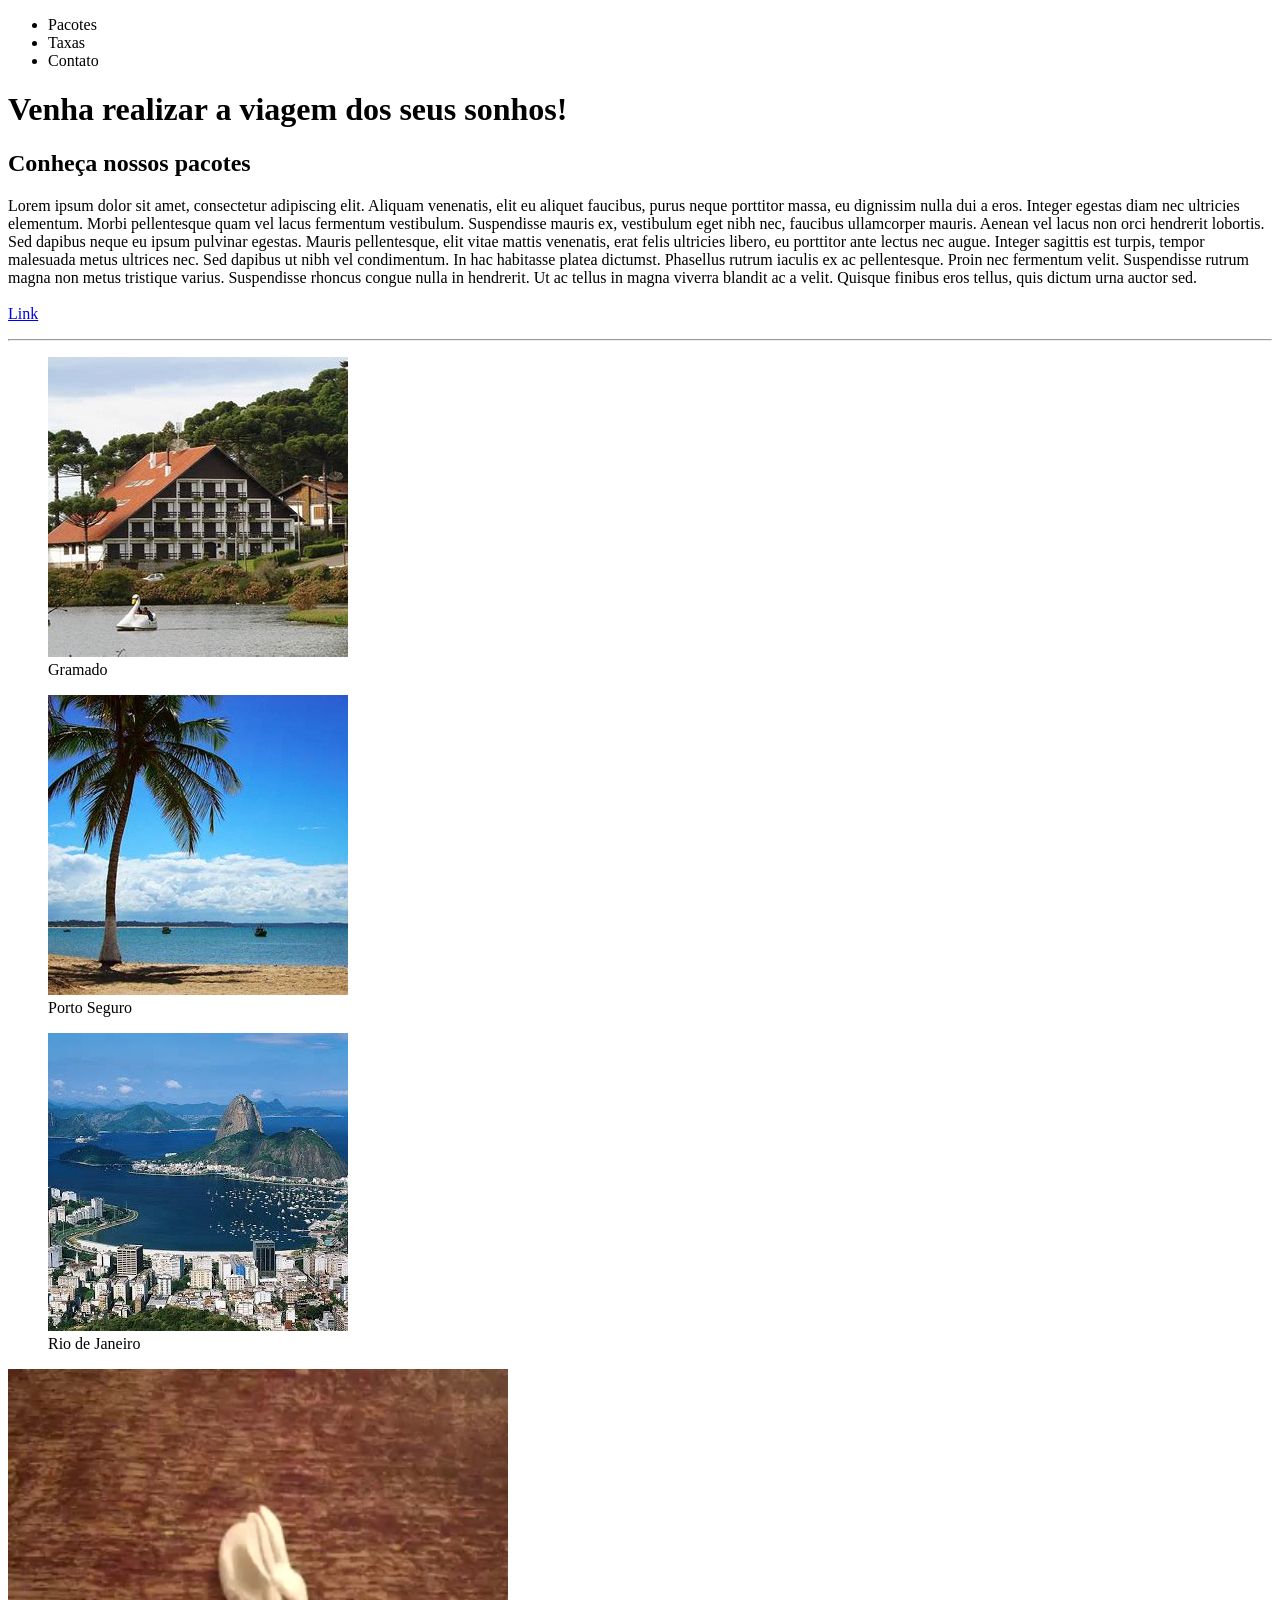
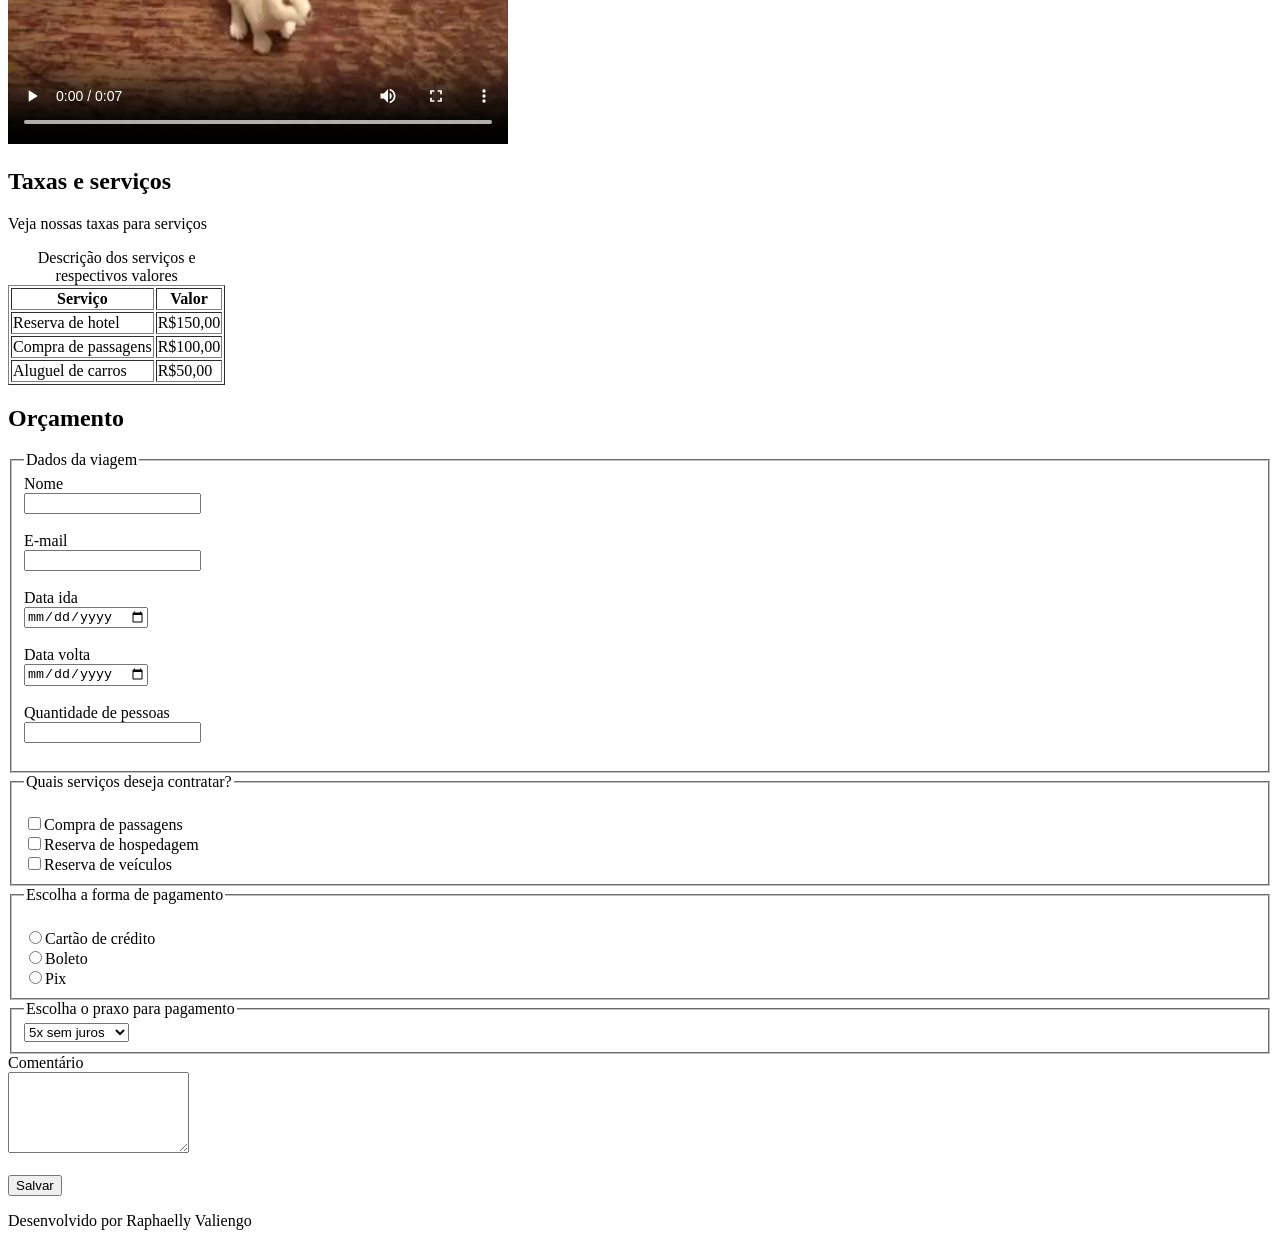
==== index.html @ 17b7094a "Adiciona mais campos ao formulário" ====
<!DOCTYPE html>
<html lang="pt-BR">

<head>
  <meta charset="UTF-8">
  <meta name="viewport" content="width=device-width, initial-scale=1.0">
  <title>Viagem dos Sonhos</title>
</head>

<body>
  <header>
    <nav>
      <ul>
        <li>Pacotes</li>
        <li>Taxas</li>
        <li>Contato</li>
      </ul>
    </nav>
    <h1>Venha realizar a viagem dos seus sonhos!</h1>
  </header>
  <section>
    <h2>Conheça nossos pacotes</h2>
    <p>
      Lorem ipsum dolor sit amet, consectetur adipiscing elit. Aliquam venenatis, elit eu aliquet faucibus, purus
      neque porttitor massa, eu dignissim nulla dui a eros. Integer egestas diam nec ultricies elementum. Morbi
      pellentesque quam vel lacus fermentum vestibulum. Suspendisse mauris ex, vestibulum eget nibh nec, faucibus
      ullamcorper mauris. Aenean vel lacus non orci hendrerit lobortis. Sed dapibus neque eu ipsum pulvinar
      egestas.
      Mauris pellentesque, elit vitae mattis venenatis, erat felis ultricies libero, eu porttitor ante lectus nec
      augue. Integer sagittis est turpis, tempor malesuada metus ultrices nec. Sed dapibus ut nibh vel
      condimentum. In
      hac habitasse platea dictumst. Phasellus rutrum iaculis ex ac pellentesque. Proin nec fermentum velit.
      Suspendisse rutrum magna non metus tristique varius. Suspendisse rhoncus congue nulla in hendrerit. Ut ac
      tellus
      in magna viverra blandit ac a velit. Quisque finibus eros tellus, quis dictum urna auctor sed.
      <br><br>
      <a href="https://br.lipsum.com/">Link</a>
      <hr>
    </p>
    <figure>
      <img src="img/nossos-pacotes/gramado.jpeg" alt="Imagem de chalé em Gramado">
      <figcaption>Gramado</figcaption>
    </figure>
    <figure>
      <img src="img/nossos-pacotes/porto-seguro.jpeg" alt="Praia em Porto Seguro">
      <figcaption>Porto Seguro</figcaption>
    </figure>
    <figure>
      <img src="img/nossos-pacotes/rio-de-janeiro.jpeg" alt="Rio de Janeiro visto de cima">
      <figcaption>Rio de Janeiro</figcaption>
    </figure>
  </section>
  <video controls width="500px">
    <source src="video/rabbit320.mp4" type="video/mp4">
    <source src="video/rabbit320.webm" type="video/webm">
    Seu navegador não suporta o formato do vídeo. <a href="video/rabbit320.mp4">Clique aqui para baixar</a>
  </video>
  <section>
    <h2>Taxas e serviços</h2>
    <p>
      Veja nossas taxas para serviços
    </p>
    <table border>
      <caption>Descrição dos serviços e respectivos valores</caption>
      <thead>
        <tr>
          <th>Serviço</th>
          <th>Valor</th>
        </tr>
      </thead>
      <tbody>
        <tr>
          <td>Reserva de hotel</td>
          <td>R$150,00</td>
        </tr>
        <tr>
          <td>Compra de passagens</td>
          <td>R$100,00</td>
        </tr>
        <tr>
          <td>Aluguel de carros</td>
          <td>R$50,00</td>
        </tr>
      </tbody>
    </table>
  </section>
  <section>
    <h2>Orçamento</h2>
    <form method="GET" action="">
      <fieldset>
        <legend>Dados da viagem</legend>

        <label>Nome</label><br>
        <input type="text" name="nome"><br><br>

        <label>E-mail</label><br>
        <input type="email" required name="email"><br><br>

        <label>Data ida</label><br>
        <input type="date" name="dataIda" /><br><br>

        <label>Data volta</label><br>
        <input type="date" name="dataVolta" /><br><br>

        <label>Quantidade de pessoas</label><br>
        <input type="number" name="qtdPessoas" /><br><br>
      </fieldset>

      <fieldset>
        <legend>Quais serviços deseja contratar?</legend>
        <label>
          <br><input type="checkbox" name="passagens" value="Passagens">Compra de passagens
        </label>
        <label>
          <br><input type="checkbox" name="hospedagem" value="Hospedagem">Reserva de hospedagem
        </label>
        <label>
          <br><input type="checkbox" name="veiculos" value="Veículo">Reserva de veículos
        </label>
      </fieldset>

      <fieldset>
        <legend>Escolha a forma de pagamento</legend>
        <label>
          <br><input type="radio" name="formaPagamento" value="Cartão de crédito">Cartão de crédito
        </label>
        <label>
          <br><input type="radio" name="formaPagamento" value="Boleto">Boleto
          <label>
            <br><input type="radio" name="formaPagamento" value="Pix">Pix
          </label>
        </label>
      </fieldset>

      <fieldset>
        <legend>Escolha o praxo para pagamento</legend>
        <select name="prazoPagamento">
          <option value="aVista">À vista</option>
          <option value="5x" selected>5x sem juros</option>
          <option name="10x">10x com juros</option>
        </select>
      </fieldset>

      <label>Comentário</label><br>
      <textarea rows="5" name="comentario"></textarea><br><br>

      <button>Salvar</button>
    </form>
  </section>
  <footer>
    <p>Desenvolvido por Raphaelly Valiengo</p>
  </footer>
</body>

</html>
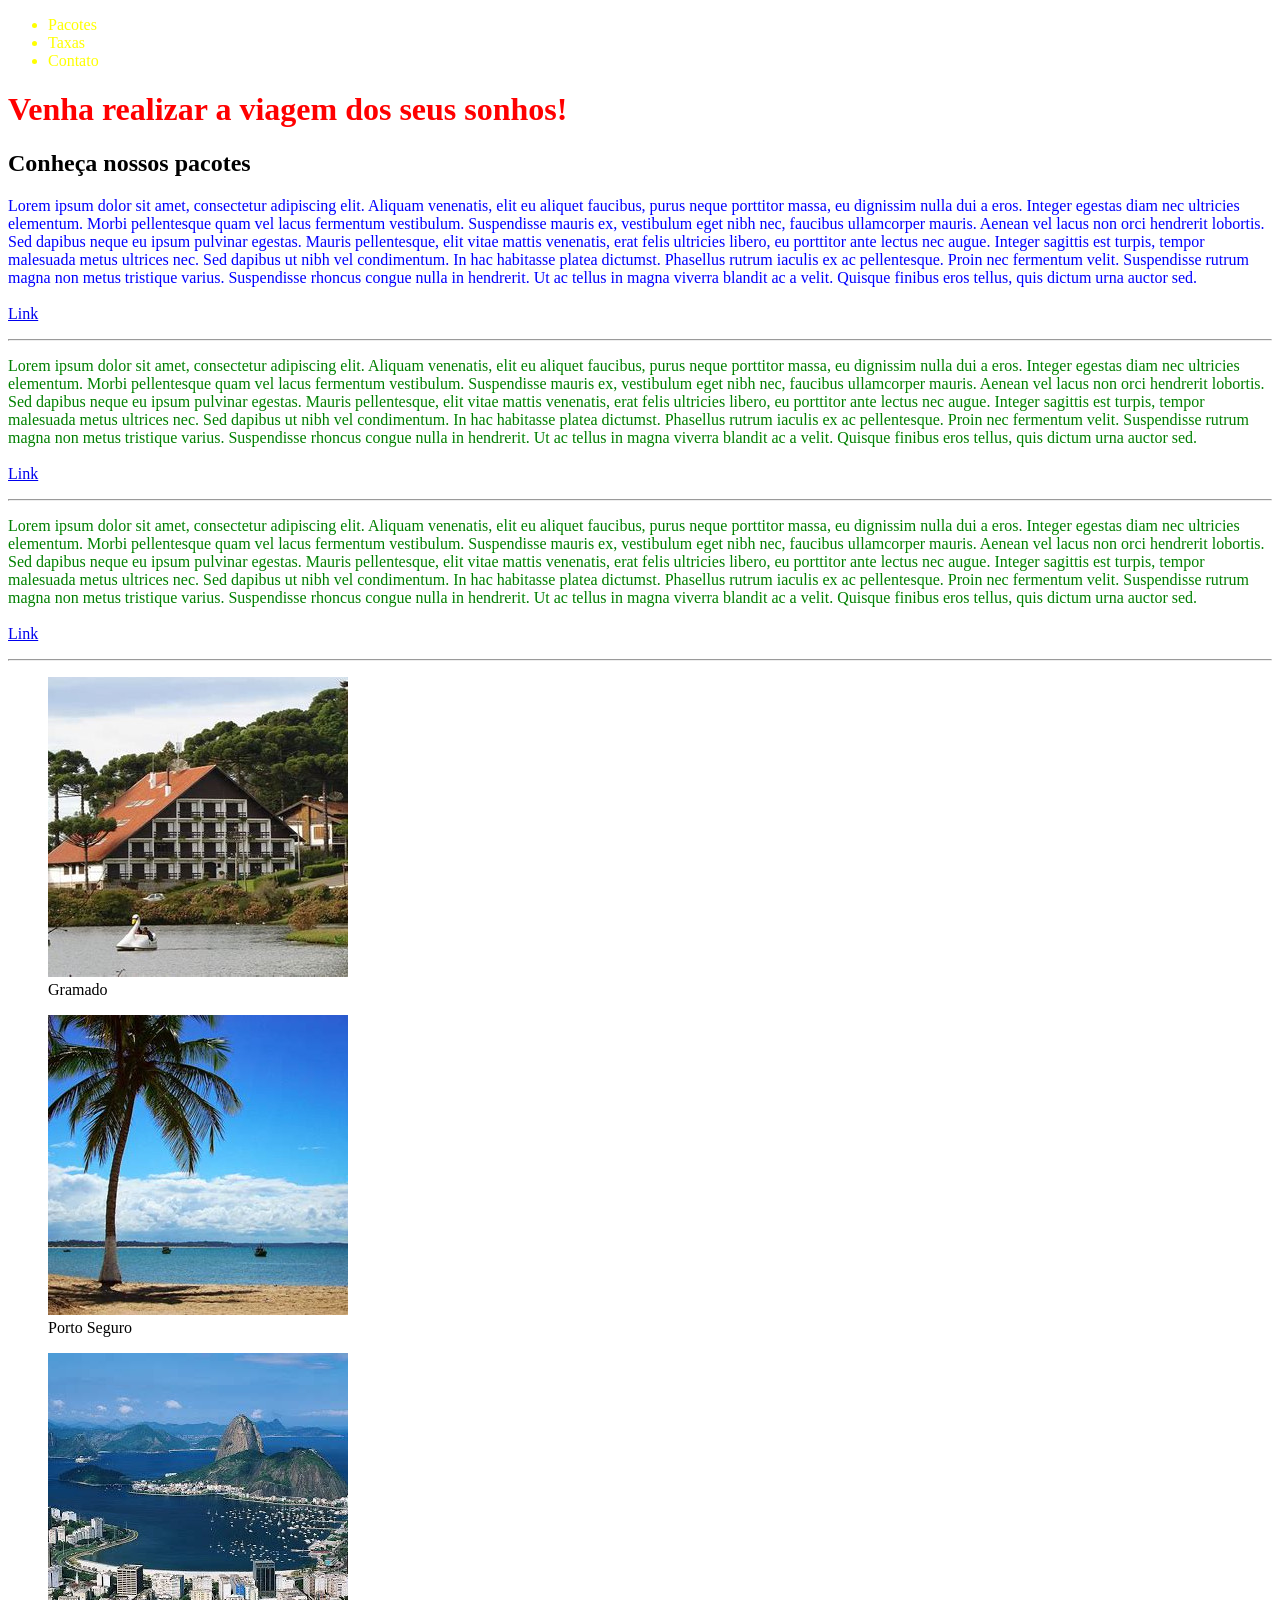
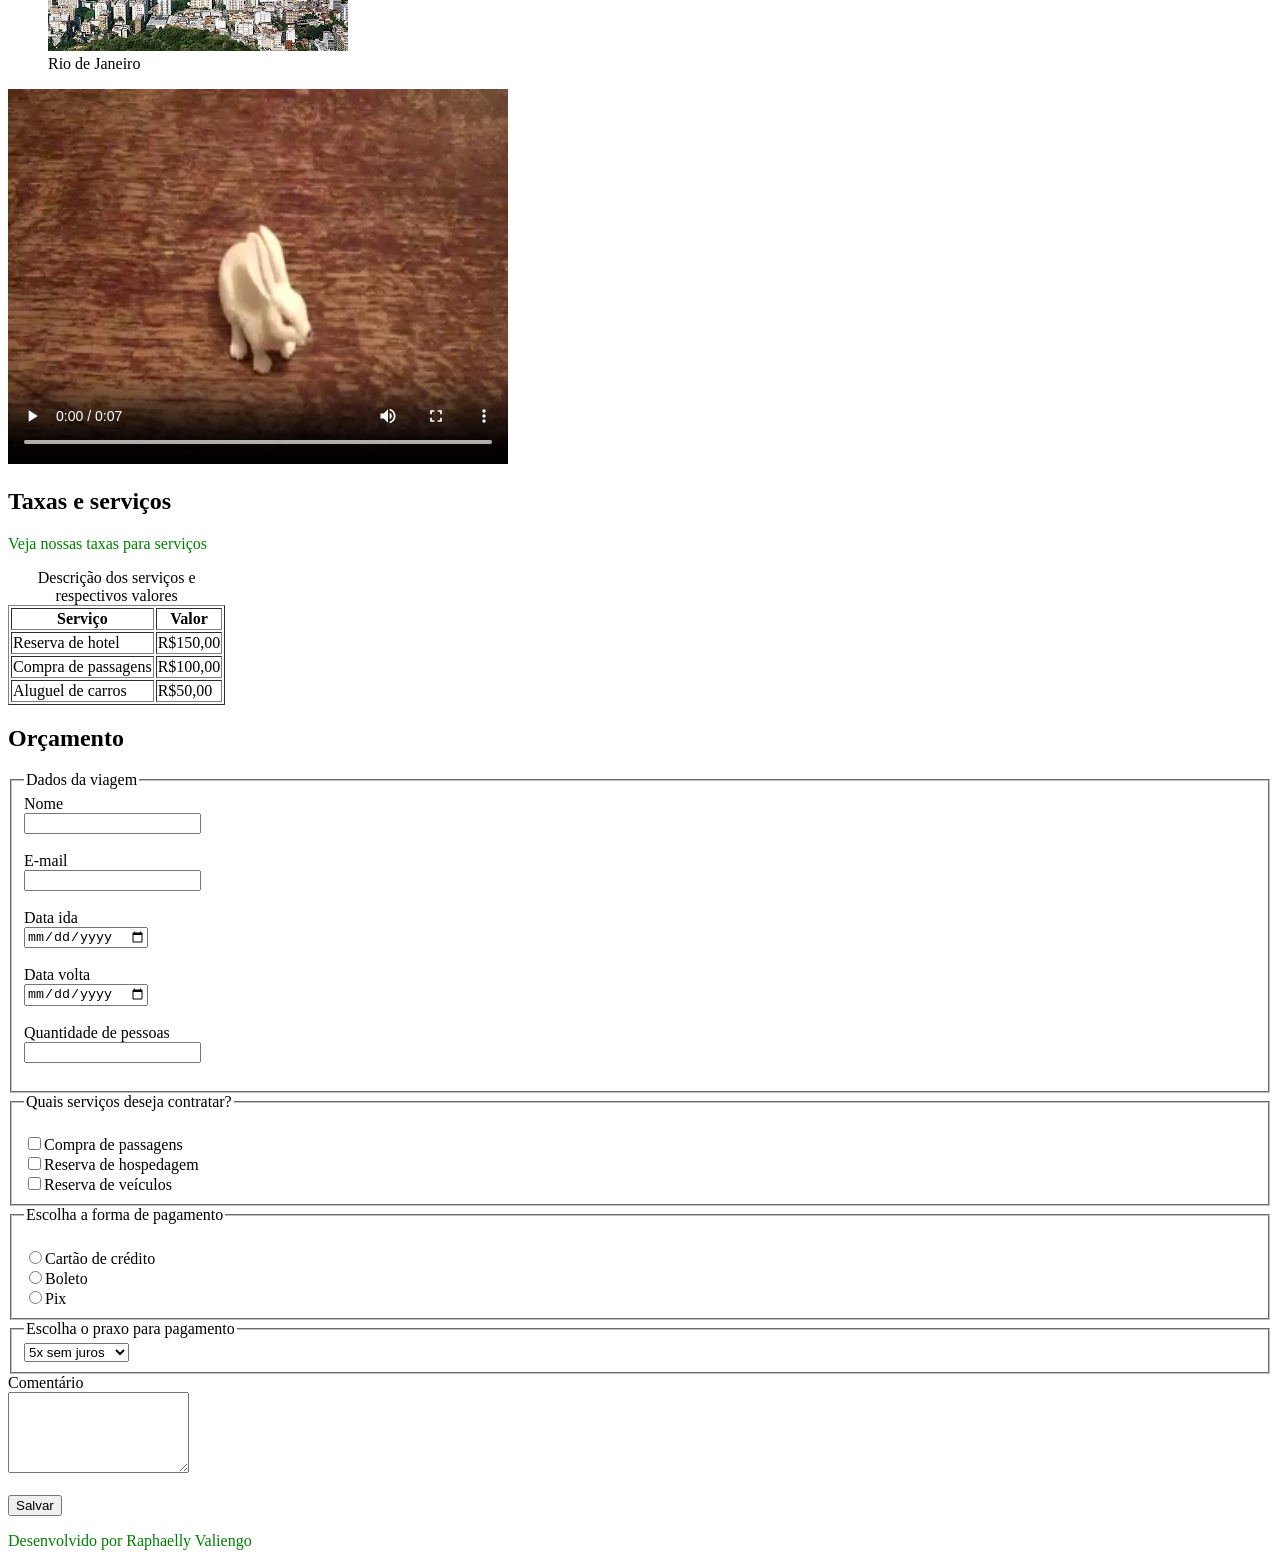
==== commit 565b45e1: "Adiciona stylesheet" ====
--- a/index.html
+++ b/index.html
@@ -2,9 +2,16 @@
 <html lang="pt-BR">
 
 <head>
+  <style>
+    p {
+      color: green;
+    }
+  </style>
   <meta charset="UTF-8">
   <meta name="viewport" content="width=device-width, initial-scale=1.0">
   <title>Viagem dos Sonhos</title>
+
+  <link rel="stylesheet" href="style.css">
 </head>
 
 <body>
@@ -16,10 +23,44 @@
         <li>Contato</li>
       </ul>
     </nav>
-    <h1>Venha realizar a viagem dos seus sonhos!</h1>
+    <h1 style="color: red">Venha realizar a viagem dos seus sonhos!</h1>
   </header>
   <section>
     <h2>Conheça nossos pacotes</h2>
+    <p style="color: blue">
+      Lorem ipsum dolor sit amet, consectetur adipiscing elit. Aliquam venenatis, elit eu aliquet faucibus, purus
+      neque porttitor massa, eu dignissim nulla dui a eros. Integer egestas diam nec ultricies elementum. Morbi
+      pellentesque quam vel lacus fermentum vestibulum. Suspendisse mauris ex, vestibulum eget nibh nec, faucibus
+      ullamcorper mauris. Aenean vel lacus non orci hendrerit lobortis. Sed dapibus neque eu ipsum pulvinar
+      egestas.
+      Mauris pellentesque, elit vitae mattis venenatis, erat felis ultricies libero, eu porttitor ante lectus nec
+      augue. Integer sagittis est turpis, tempor malesuada metus ultrices nec. Sed dapibus ut nibh vel
+      condimentum. In
+      hac habitasse platea dictumst. Phasellus rutrum iaculis ex ac pellentesque. Proin nec fermentum velit.
+      Suspendisse rutrum magna non metus tristique varius. Suspendisse rhoncus congue nulla in hendrerit. Ut ac
+      tellus
+      in magna viverra blandit ac a velit. Quisque finibus eros tellus, quis dictum urna auctor sed.
+      <br><br>
+      <a href="https://br.lipsum.com/">Link</a>
+      <hr>
+    </p>
+    <p>
+      Lorem ipsum dolor sit amet, consectetur adipiscing elit. Aliquam venenatis, elit eu aliquet faucibus, purus
+      neque porttitor massa, eu dignissim nulla dui a eros. Integer egestas diam nec ultricies elementum. Morbi
+      pellentesque quam vel lacus fermentum vestibulum. Suspendisse mauris ex, vestibulum eget nibh nec, faucibus
+      ullamcorper mauris. Aenean vel lacus non orci hendrerit lobortis. Sed dapibus neque eu ipsum pulvinar
+      egestas.
+      Mauris pellentesque, elit vitae mattis venenatis, erat felis ultricies libero, eu porttitor ante lectus nec
+      augue. Integer sagittis est turpis, tempor malesuada metus ultrices nec. Sed dapibus ut nibh vel
+      condimentum. In
+      hac habitasse platea dictumst. Phasellus rutrum iaculis ex ac pellentesque. Proin nec fermentum velit.
+      Suspendisse rutrum magna non metus tristique varius. Suspendisse rhoncus congue nulla in hendrerit. Ut ac
+      tellus
+      in magna viverra blandit ac a velit. Quisque finibus eros tellus, quis dictum urna auctor sed.
+      <br><br>
+      <a href="https://br.lipsum.com/">Link</a>
+      <hr>
+    </p>
     <p>
       Lorem ipsum dolor sit amet, consectetur adipiscing elit. Aliquam venenatis, elit eu aliquet faucibus, purus
       neque porttitor massa, eu dignissim nulla dui a eros. Integer egestas diam nec ultricies elementum. Morbi
--- a/style.css
+++ b/style.css
@@ -0,0 +1,3 @@
+li {
+    color: yellow;
+}
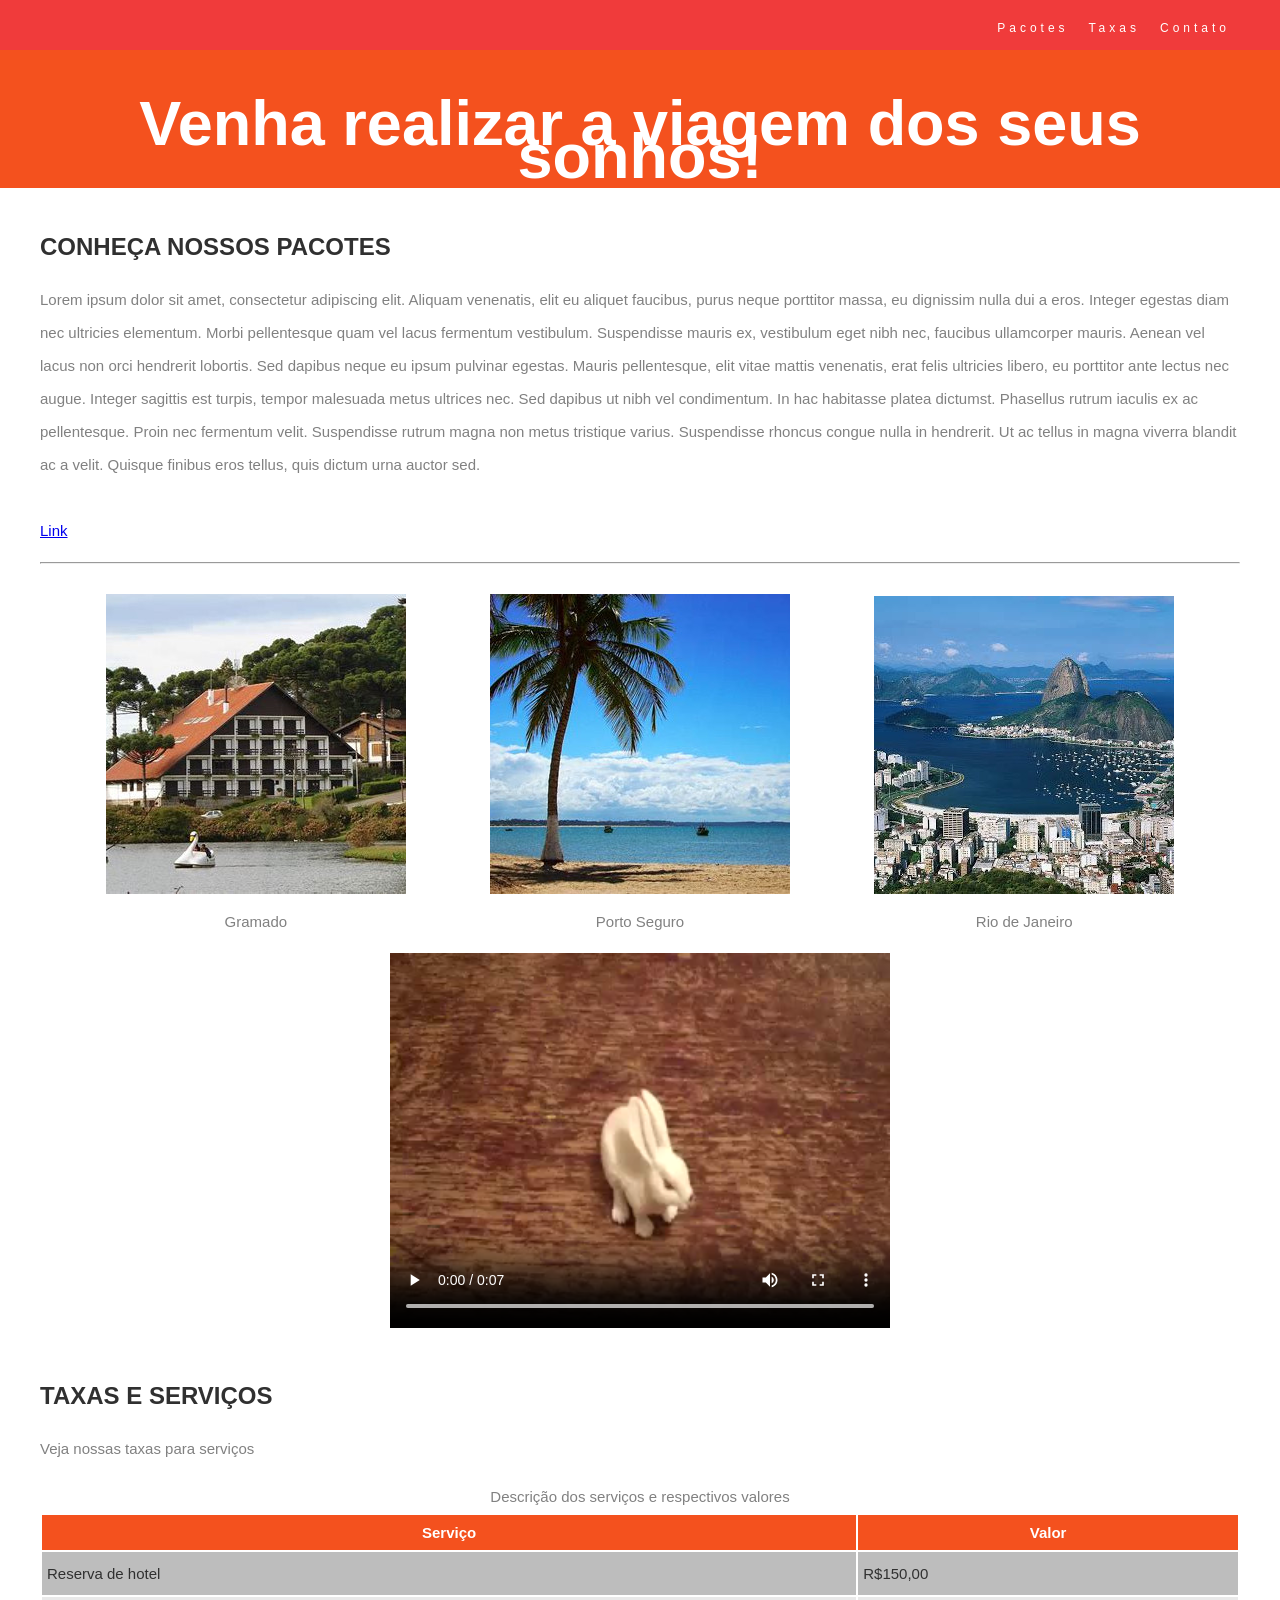
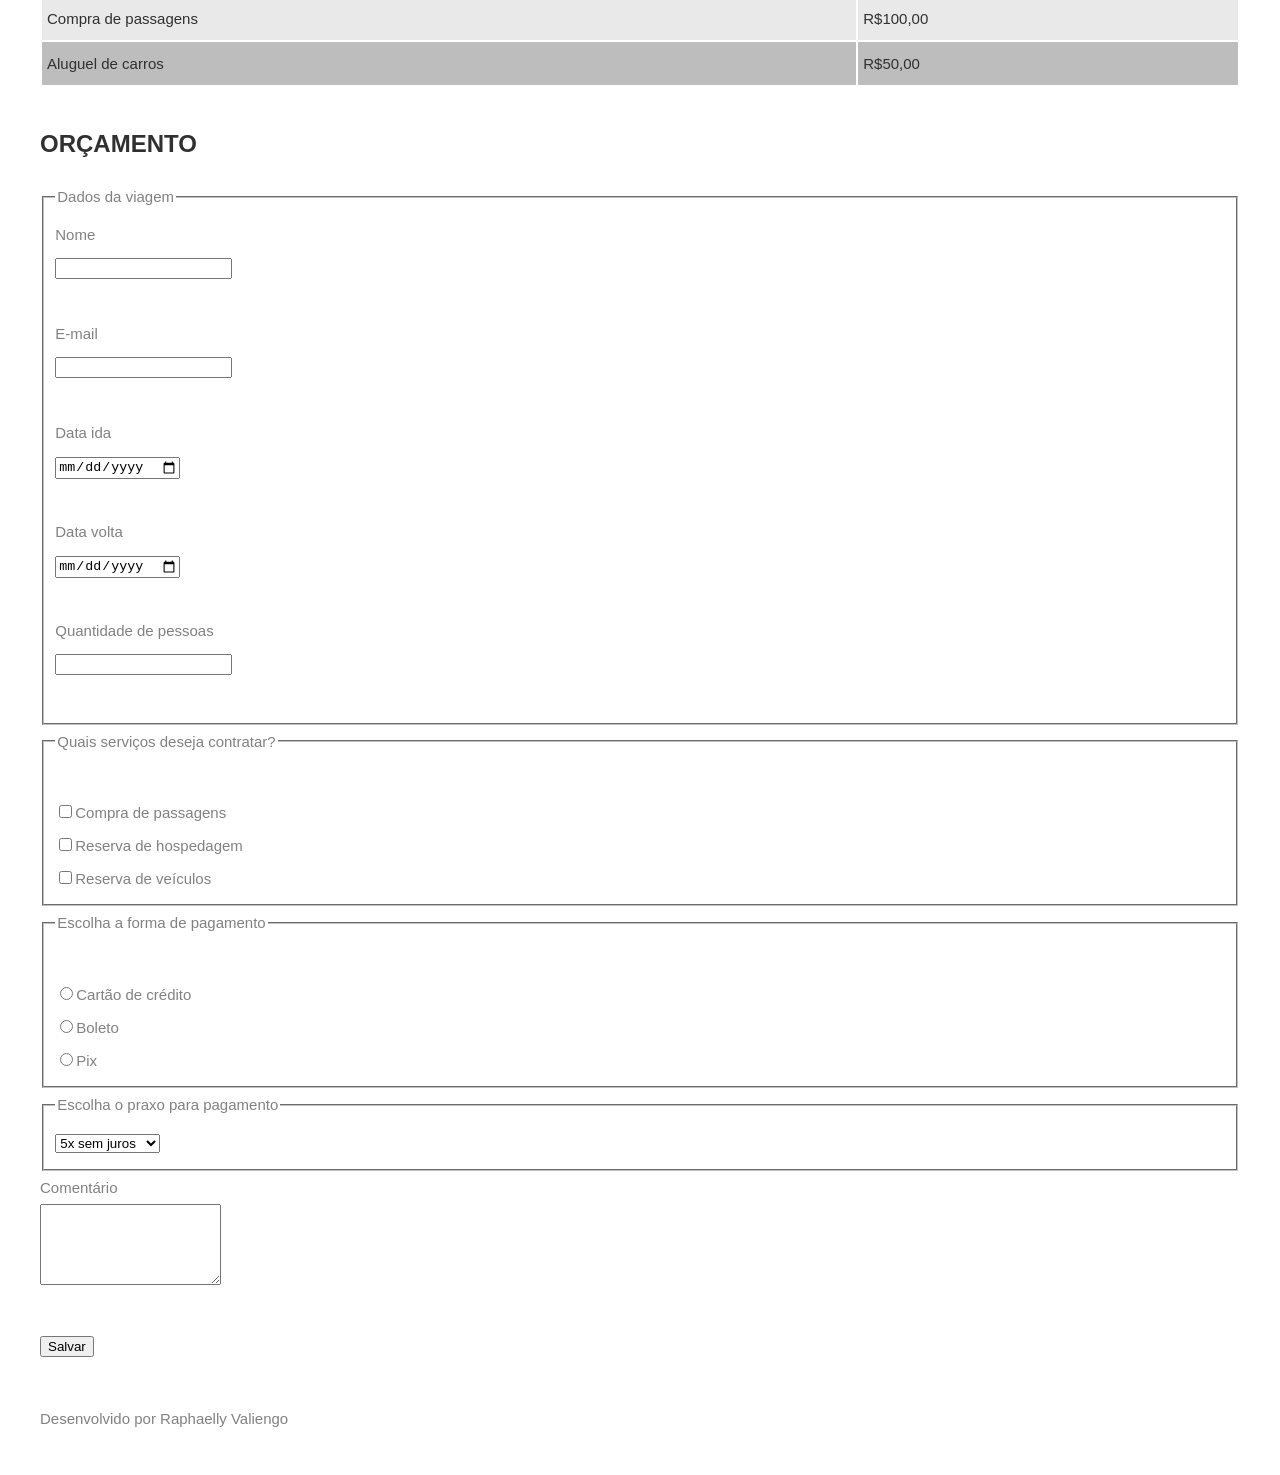
==== commit 1e135b1a: "Adiciona estilos" ====
--- a/index.html
+++ b/index.html
@@ -2,48 +2,27 @@
 <html lang="pt-BR">
 
 <head>
-  <style>
-    p {
-      color: green;
-    }
-  </style>
   <meta charset="UTF-8">
   <meta name="viewport" content="width=device-width, initial-scale=1.0">
   <title>Viagem dos Sonhos</title>
 
-  <link rel="stylesheet" href="style.css">
+  <link rel="stylesheet" href="css/style.css">
 </head>
 
 <body>
   <header>
     <nav>
       <ul>
-        <li>Pacotes</li>
-        <li>Taxas</li>
-        <li>Contato</li>
+        <li><a href="#">Pacotes</a></li>
+        <li><a href="#">Taxas</a></li>
+        <li><a href="#">Contato</a></li>
       </ul>
     </nav>
-    <h1 style="color: red">Venha realizar a viagem dos seus sonhos!</h1>
+    <h1>Venha realizar a viagem dos seus sonhos!</h1>
   </header>
-  <section>
+
+  <section id="pacotes">
     <h2>Conheça nossos pacotes</h2>
-    <p style="color: blue">
-      Lorem ipsum dolor sit amet, consectetur adipiscing elit. Aliquam venenatis, elit eu aliquet faucibus, purus
-      neque porttitor massa, eu dignissim nulla dui a eros. Integer egestas diam nec ultricies elementum. Morbi
-      pellentesque quam vel lacus fermentum vestibulum. Suspendisse mauris ex, vestibulum eget nibh nec, faucibus
-      ullamcorper mauris. Aenean vel lacus non orci hendrerit lobortis. Sed dapibus neque eu ipsum pulvinar
-      egestas.
-      Mauris pellentesque, elit vitae mattis venenatis, erat felis ultricies libero, eu porttitor ante lectus nec
-      augue. Integer sagittis est turpis, tempor malesuada metus ultrices nec. Sed dapibus ut nibh vel
-      condimentum. In
-      hac habitasse platea dictumst. Phasellus rutrum iaculis ex ac pellentesque. Proin nec fermentum velit.
-      Suspendisse rutrum magna non metus tristique varius. Suspendisse rhoncus congue nulla in hendrerit. Ut ac
-      tellus
-      in magna viverra blandit ac a velit. Quisque finibus eros tellus, quis dictum urna auctor sed.
-      <br><br>
-      <a href="https://br.lipsum.com/">Link</a>
-      <hr>
-    </p>
     <p>
       Lorem ipsum dolor sit amet, consectetur adipiscing elit. Aliquam venenatis, elit eu aliquet faucibus, purus
       neque porttitor massa, eu dignissim nulla dui a eros. Integer egestas diam nec ultricies elementum. Morbi
@@ -61,47 +40,37 @@
       <a href="https://br.lipsum.com/">Link</a>
       <hr>
     </p>
-    <p>
-      Lorem ipsum dolor sit amet, consectetur adipiscing elit. Aliquam venenatis, elit eu aliquet faucibus, purus
-      neque porttitor massa, eu dignissim nulla dui a eros. Integer egestas diam nec ultricies elementum. Morbi
-      pellentesque quam vel lacus fermentum vestibulum. Suspendisse mauris ex, vestibulum eget nibh nec, faucibus
-      ullamcorper mauris. Aenean vel lacus non orci hendrerit lobortis. Sed dapibus neque eu ipsum pulvinar
-      egestas.
-      Mauris pellentesque, elit vitae mattis venenatis, erat felis ultricies libero, eu porttitor ante lectus nec
-      augue. Integer sagittis est turpis, tempor malesuada metus ultrices nec. Sed dapibus ut nibh vel
-      condimentum. In
-      hac habitasse platea dictumst. Phasellus rutrum iaculis ex ac pellentesque. Proin nec fermentum velit.
-      Suspendisse rutrum magna non metus tristique varius. Suspendisse rhoncus congue nulla in hendrerit. Ut ac
-      tellus
-      in magna viverra blandit ac a velit. Quisque finibus eros tellus, quis dictum urna auctor sed.
-      <br><br>
-      <a href="https://br.lipsum.com/">Link</a>
-      <hr>
-    </p>
-    <figure>
-      <img src="img/nossos-pacotes/gramado.jpeg" alt="Imagem de chalé em Gramado">
-      <figcaption>Gramado</figcaption>
-    </figure>
-    <figure>
-      <img src="img/nossos-pacotes/porto-seguro.jpeg" alt="Praia em Porto Seguro">
-      <figcaption>Porto Seguro</figcaption>
-    </figure>
-    <figure>
-      <img src="img/nossos-pacotes/rio-de-janeiro.jpeg" alt="Rio de Janeiro visto de cima">
-      <figcaption>Rio de Janeiro</figcaption>
-    </figure>
+
+    <div class="figuras">
+      <figure>
+        <img src="img/nossos-pacotes/gramado.jpeg" alt="Imagem de chalé em Gramado">
+        <figcaption>Gramado</figcaption>
+      </figure>
+      <figure>
+        <img src="img/nossos-pacotes/porto-seguro.jpeg" alt="Praia em Porto Seguro">
+        <figcaption>Porto Seguro</figcaption>
+      </figure>
+      <figure>
+        <img src="img/nossos-pacotes/rio-de-janeiro.jpeg" alt="Rio de Janeiro visto de cima">
+        <figcaption>Rio de Janeiro</figcaption>
+      </figure>
+    </div>
+
+    <div class="videos">
+      <video controls width="500px">
+        <source src="video/rabbit320.mp4" type="video/mp4">
+        <source src="video/rabbit320.webm" type="video/webm">
+        Seu navegador não suporta o formato do vídeo. <a href="video/rabbit320.mp4">Clique aqui para baixar</a>
+      </video>
+    </div>
   </section>
-  <video controls width="500px">
-    <source src="video/rabbit320.mp4" type="video/mp4">
-    <source src="video/rabbit320.webm" type="video/webm">
-    Seu navegador não suporta o formato do vídeo. <a href="video/rabbit320.mp4">Clique aqui para baixar</a>
-  </video>
+
   <section>
     <h2>Taxas e serviços</h2>
     <p>
       Veja nossas taxas para serviços
     </p>
-    <table border>
+    <table>
       <caption>Descrição dos serviços e respectivos valores</caption>
       <thead>
         <tr>
@@ -125,6 +94,7 @@
       </tbody>
     </table>
   </section>
+
   <section>
     <h2>Orçamento</h2>
     <form method="GET" action="">
@@ -188,6 +158,7 @@
       <button>Salvar</button>
     </form>
   </section>
+
   <footer>
     <p>Desenvolvido por Raphaelly Valiengo</p>
   </footer>
--- a/css/style.css
+++ b/css/style.css
@@ -0,0 +1,85 @@
+body {
+    font-weight: 400;
+    font-family: Lato, Helvetica, sans-serif;
+    font-size: 15px;
+    line-height: 2.2em;
+    color: #818181;
+    margin: 0;
+}
+
+header {
+    background-color: #f4511e;
+}
+
+section,
+footer {
+    margin: 40px;
+}
+
+h1 {
+    font-size: 63px;
+    color: white;
+    padding: 15px;
+    text-align: center;
+}
+
+h2 {
+    font-size: 24px;
+    text-transform: uppercase;
+    color: #303030;
+    font-weight: 600;
+}
+
+nav li a {
+    padding: 10px;
+    color: white;
+    text-decoration: none;
+}
+
+nav li {
+    float: left;
+}
+
+nav ul {
+    float: right;
+    list-style: none;
+}
+
+nav {
+    font-size: 12px;
+    letter-spacing: 4px;
+    height: 50px;
+    background-color: #f03b3b;
+    padding-right: 40px;
+}
+
+table {
+    width: 100%;
+}
+
+table td {
+    color: #303030;
+    padding: 5px;
+}
+
+table tr:nth-child(even) {
+    background-color: #e9e9e9;
+}
+
+table tr:nth-child(odd) {
+    background-color: #bdbdbd;
+}
+
+table thead th {
+    background-color: #f4511e;
+    color: white;
+}
+
+#pacotes .figuras figure {
+    display: inline-block;
+}
+
+#pacotes .figuras,
+#pacotes .videos {
+    text-align: center;
+}
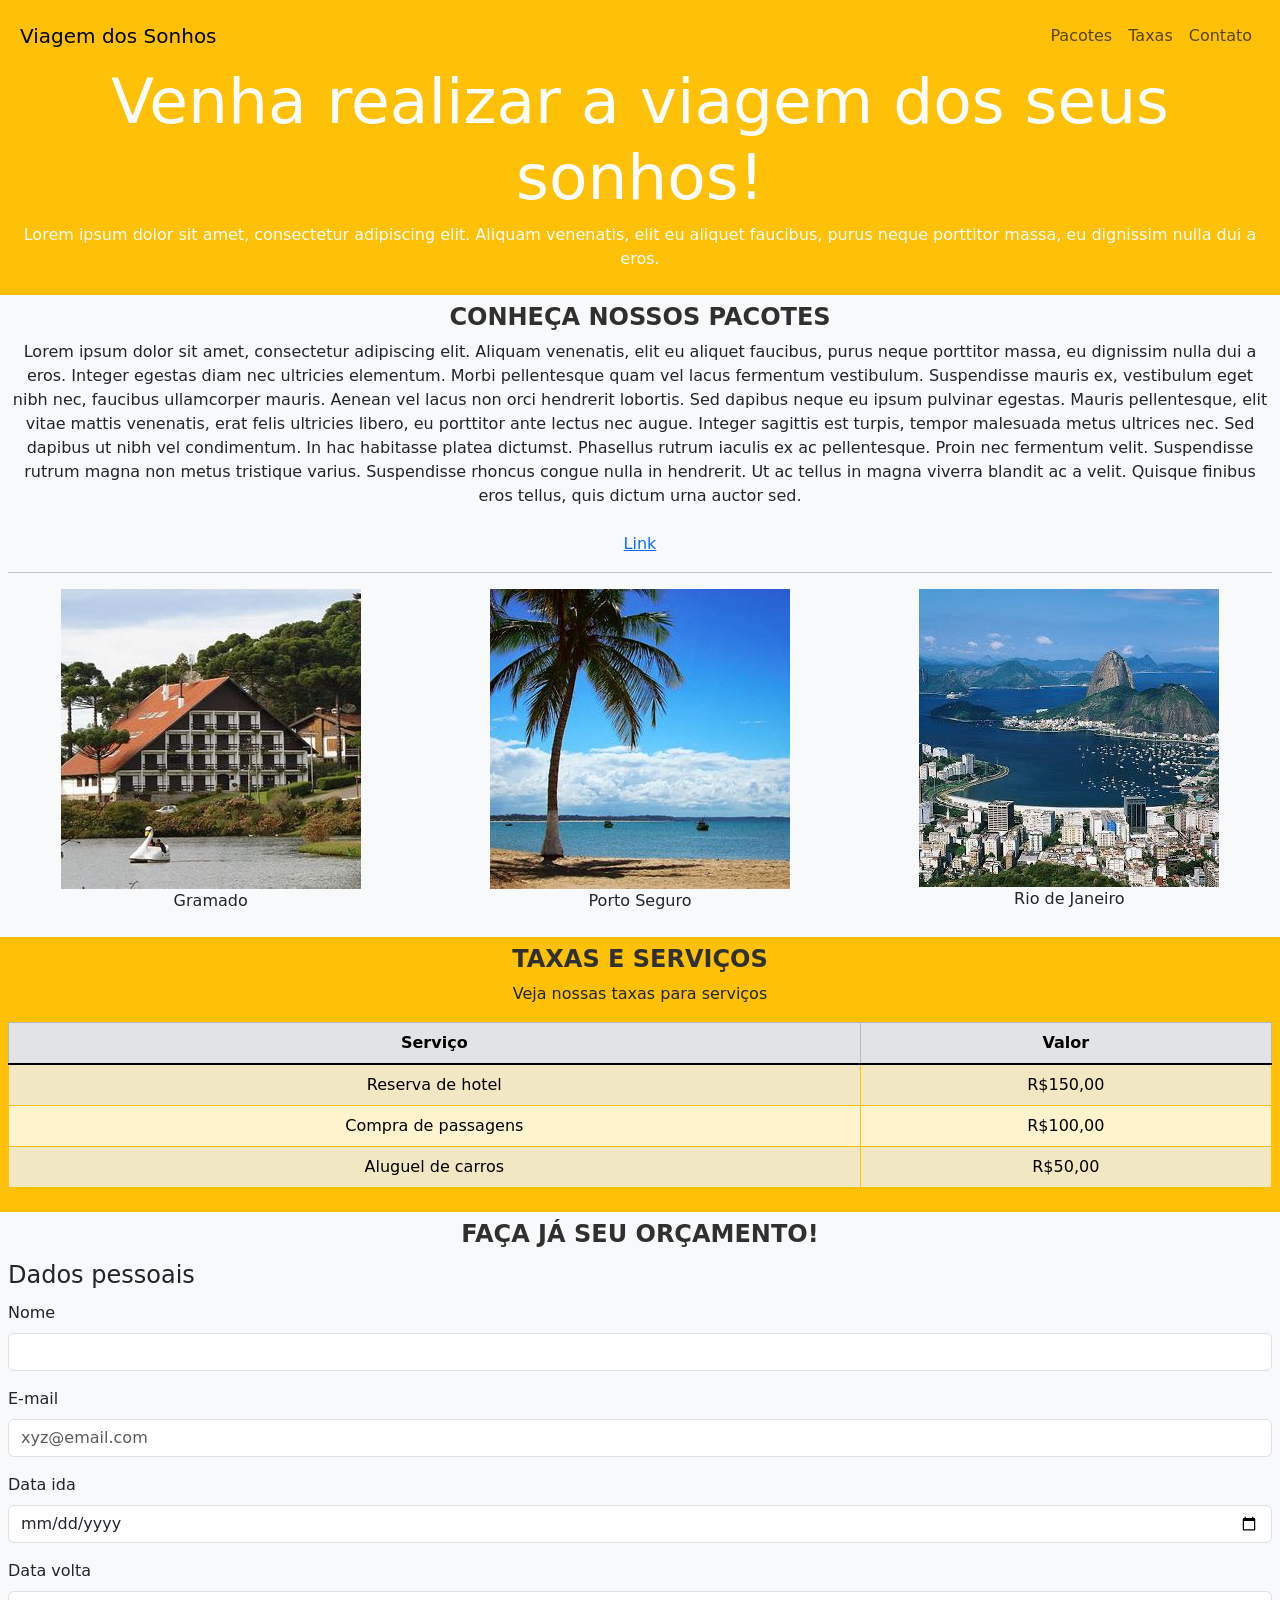
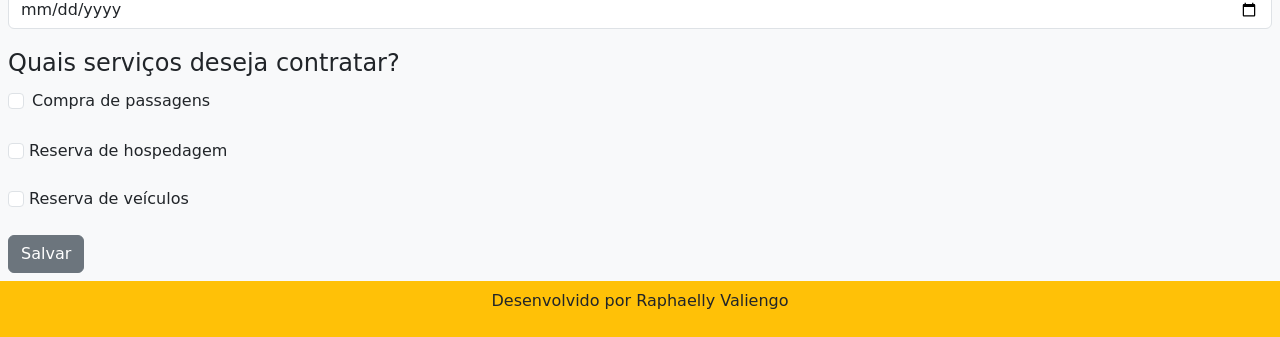
==== commit 34f6ea79: "Adiciona Bootstrap" ====
--- a/index.html
+++ b/index.html
@@ -5,23 +5,43 @@
   <meta charset="UTF-8">
   <meta name="viewport" content="width=device-width, initial-scale=1.0">
   <title>Viagem dos Sonhos</title>
-
+  <link href="https://cdn.jsdelivr.net/npm/bootstrap@5.3.8/dist/css/bootstrap.min.css" rel="stylesheet"
+    integrity="sha384-sRIl4kxILFvY47J16cr9ZwB07vP4J8+LH7qKQnuqkuIAvNWLzeN8tE5YBujZqJLB" crossorigin="anonymous">
   <link rel="stylesheet" href="css/style.css">
 </head>
 
 <body>
-  <header>
-    <nav>
-      <ul>
-        <li><a href="#">Pacotes</a></li>
-        <li><a href="#">Taxas</a></li>
-        <li><a href="#">Contato</a></li>
-      </ul>
+  <header class="container-fluid p-2 bg-warning text-center">
+    <nav class="navbar navbar-expand-lg bg-warning">
+      <div class="container-fluid">
+        <a class="navbar-brand" href="#">Viagem dos Sonhos</a>
+        <button class="navbar-toggler" type="button" data-bs-toggle="collapse" data-bs-target="#navbarSupportedContent"
+          aria-controls="navbarSupportedContent" aria-expanded="false" aria-label="Toggle navigation">
+          <span class="navbar-toggler-icon"></span>
+        </button>
+        <div class="collapse navbar-collapse justify-content-end" id="navbarSupportedContent">
+          <ul class="navbar-nav">
+            <li class="nav-item">
+              <a class="nav-link" aria-current="page" href="#">Pacotes</a>
+            </li>
+            <li class="nav-item">
+              <a class="nav-link" href="#">Taxas</a>
+            </li>
+            <li class="nav-item">
+              <a class="nav-link" href="#">Contato</a>
+            </li>
+          </ul>
+        </div>
+      </div>
     </nav>
     <h1>Venha realizar a viagem dos seus sonhos!</h1>
+    <p class="text-white">
+      Lorem ipsum dolor sit amet, consectetur adipiscing elit. Aliquam venenatis, elit eu aliquet faucibus, purus
+      neque porttitor massa, eu dignissim nulla dui a eros.
+    </p>
   </header>
 
-  <section id="pacotes">
+  <section class="container-fluid bg-light text-center p-2">
     <h2>Conheça nossos pacotes</h2>
     <p>
       Lorem ipsum dolor sit amet, consectetur adipiscing elit. Aliquam venenatis, elit eu aliquet faucibus, purus
@@ -41,44 +61,35 @@
       <hr>
     </p>
 
-    <div class="figuras">
-      <figure>
+    <div class="row">
+      <figure class="col text-center">
         <img src="img/nossos-pacotes/gramado.jpeg" alt="Imagem de chalé em Gramado">
         <figcaption>Gramado</figcaption>
       </figure>
-      <figure>
+      <figure class="col text-center">
         <img src="img/nossos-pacotes/porto-seguro.jpeg" alt="Praia em Porto Seguro">
         <figcaption>Porto Seguro</figcaption>
       </figure>
-      <figure>
+      <figure class="col text-center">
         <img src="img/nossos-pacotes/rio-de-janeiro.jpeg" alt="Rio de Janeiro visto de cima">
         <figcaption>Rio de Janeiro</figcaption>
       </figure>
     </div>
-
-    <div class="videos">
-      <video controls width="500px">
-        <source src="video/rabbit320.mp4" type="video/mp4">
-        <source src="video/rabbit320.webm" type="video/webm">
-        Seu navegador não suporta o formato do vídeo. <a href="video/rabbit320.mp4">Clique aqui para baixar</a>
-      </video>
-    </div>
   </section>
 
-  <section>
+  <section class="container-fluid bg-warning text-center p-2">
     <h2>Taxas e serviços</h2>
     <p>
       Veja nossas taxas para serviços
     </p>
-    <table>
-      <caption>Descrição dos serviços e respectivos valores</caption>
-      <thead>
+    <table class="table table-warning table-striped table-hover table-bordered border-warning">
+      <thead class="table-secondary">
         <tr>
           <th>Serviço</th>
           <th>Valor</th>
         </tr>
       </thead>
-      <tbody>
+      <tbody class="table-group-divider">
         <tr>
           <td>Reserva de hotel</td>
           <td>R$150,00</td>
@@ -95,73 +106,55 @@
     </table>
   </section>
 
-  <section>
-    <h2>Orçamento</h2>
+  <section class="container-fluid bg-light p-2">
+    <h2 class="text-center">Faça já seu orçamento!</h2>
     <form method="GET" action="">
       <fieldset>
-        <legend>Dados da viagem</legend>
-
-        <label>Nome</label><br>
-        <input type="text" name="nome"><br><br>
-
-        <label>E-mail</label><br>
-        <input type="email" required name="email"><br><br>
-
-        <label>Data ida</label><br>
-        <input type="date" name="dataIda" /><br><br>
-
-        <label>Data volta</label><br>
-        <input type="date" name="dataVolta" /><br><br>
-
-        <label>Quantidade de pessoas</label><br>
-        <input type="number" name="qtdPessoas" /><br><br>
+        <legend>Dados pessoais</legend>
+        <div class="mb-3">
+          <label class="form-label" for="nome">Nome</label>
+          <input type="text" class="form-control" name="nome" id="nome">
+        </div>
+        <div class="mb-3">
+          <label class="form-label" for="email">E-mail</label>
+          <input type="email" required placeholder="xyz@email.com" class="form-control" name="email" id="email">
+        </div>
+        <div class="mb-3">
+          <label class="form-label" for="dataIda">Data ida</label>
+          <input type="date" class="form-control" name="dataIda" id="dataIda" />
+        </div>
+        <div class="mb-3">
+          <label class="form-label" for="dataVolta">Data volta</label>
+          <input type="date" class="form-control" name="dataVolta" id="dataVolta" />
+        </div>
       </fieldset>
 
       <fieldset>
         <legend>Quais serviços deseja contratar?</legend>
-        <label>
-          <br><input type="checkbox" name="passagens" value="Passagens">Compra de passagens
-        </label>
-        <label>
-          <br><input type="checkbox" name="hospedagem" value="Hospedagem">Reserva de hospedagem
-        </label>
-        <label>
-          <br><input type="checkbox" name="veiculos" value="Veículo">Reserva de veículos
-        </label>
+        <div class="form-check">
+          <input type="checkbox" class="form-check-input" name="passagens" id="passagens" value="Passagens">
+          <label class="form-check-label" for="passagens">Compra de passagens</label>
+        </div>
+        <div>
+          <br><input type="checkbox" class="form-check-input" name="hospedagem" id="hospedagem" value="Hospedagem">
+          <label class="form-check-label" for="hospedagem">Reserva de hospedagem</label>
+        </div>
+        <div>
+          <br><input type="checkbox" class="form-check-input" name="veiculos" id="veiculo" value="Veículo">
+          <label class="form-check-label" for="veiculo">Reserva de veículos</label>
+        </div>
       </fieldset>
-
-      <fieldset>
-        <legend>Escolha a forma de pagamento</legend>
-        <label>
-          <br><input type="radio" name="formaPagamento" value="Cartão de crédito">Cartão de crédito
-        </label>
-        <label>
-          <br><input type="radio" name="formaPagamento" value="Boleto">Boleto
-          <label>
-            <br><input type="radio" name="formaPagamento" value="Pix">Pix
-          </label>
-        </label>
-      </fieldset>
-
-      <fieldset>
-        <legend>Escolha o praxo para pagamento</legend>
-        <select name="prazoPagamento">
-          <option value="aVista">À vista</option>
-          <option value="5x" selected>5x sem juros</option>
-          <option name="10x">10x com juros</option>
-        </select>
-      </fieldset>
-
-      <label>Comentário</label><br>
-      <textarea rows="5" name="comentario"></textarea><br><br>
-
-      <button>Salvar</button>
+      <br>
+      <button class="btn btn-secondary">Salvar</button>
     </form>
   </section>
 
-  <footer>
+  <footer class="container-fluid bg-warning p-2 text-center">
     <p>Desenvolvido por Raphaelly Valiengo</p>
   </footer>
+  <script src="https://cdn.jsdelivr.net/npm/bootstrap@5.3.8/dist/js/bootstrap.bundle.min.js"
+    integrity="sha384-FKyoEForCGlyvwx9Hj09JcYn3nv7wiPVlz7YYwJrWVcXK/BmnVDxM+D2scQbITxI"
+    crossorigin="anonymous"></script>
 </body>
 
 </html>
--- a/css/style.css
+++ b/css/style.css
@@ -1,26 +1,6 @@
-body {
-    font-weight: 400;
-    font-family: Lato, Helvetica, sans-serif;
-    font-size: 15px;
-    line-height: 2.2em;
-    color: #818181;
-    margin: 0;
-}
-
-header {
-    background-color: #f4511e;
-}
-
-section,
-footer {
-    margin: 40px;
-}
-
 h1 {
     font-size: 63px;
     color: white;
-    padding: 15px;
-    text-align: center;
 }
 
 h2 {
@@ -28,58 +8,4 @@
     text-transform: uppercase;
     color: #303030;
     font-weight: 600;
-}
-
-nav li a {
-    padding: 10px;
-    color: white;
-    text-decoration: none;
-}
-
-nav li {
-    float: left;
-}
-
-nav ul {
-    float: right;
-    list-style: none;
-}
-
-nav {
-    font-size: 12px;
-    letter-spacing: 4px;
-    height: 50px;
-    background-color: #f03b3b;
-    padding-right: 40px;
-}
-
-table {
-    width: 100%;
-}
-
-table td {
-    color: #303030;
-    padding: 5px;
-}
-
-table tr:nth-child(even) {
-    background-color: #e9e9e9;
-}
-
-table tr:nth-child(odd) {
-    background-color: #bdbdbd;
-}
-
-table thead th {
-    background-color: #f4511e;
-    color: white;
-}
-
-#pacotes .figuras figure {
-    display: inline-block;
-}
-
-#pacotes .figuras,
-#pacotes .videos {
-    text-align: center;
 }
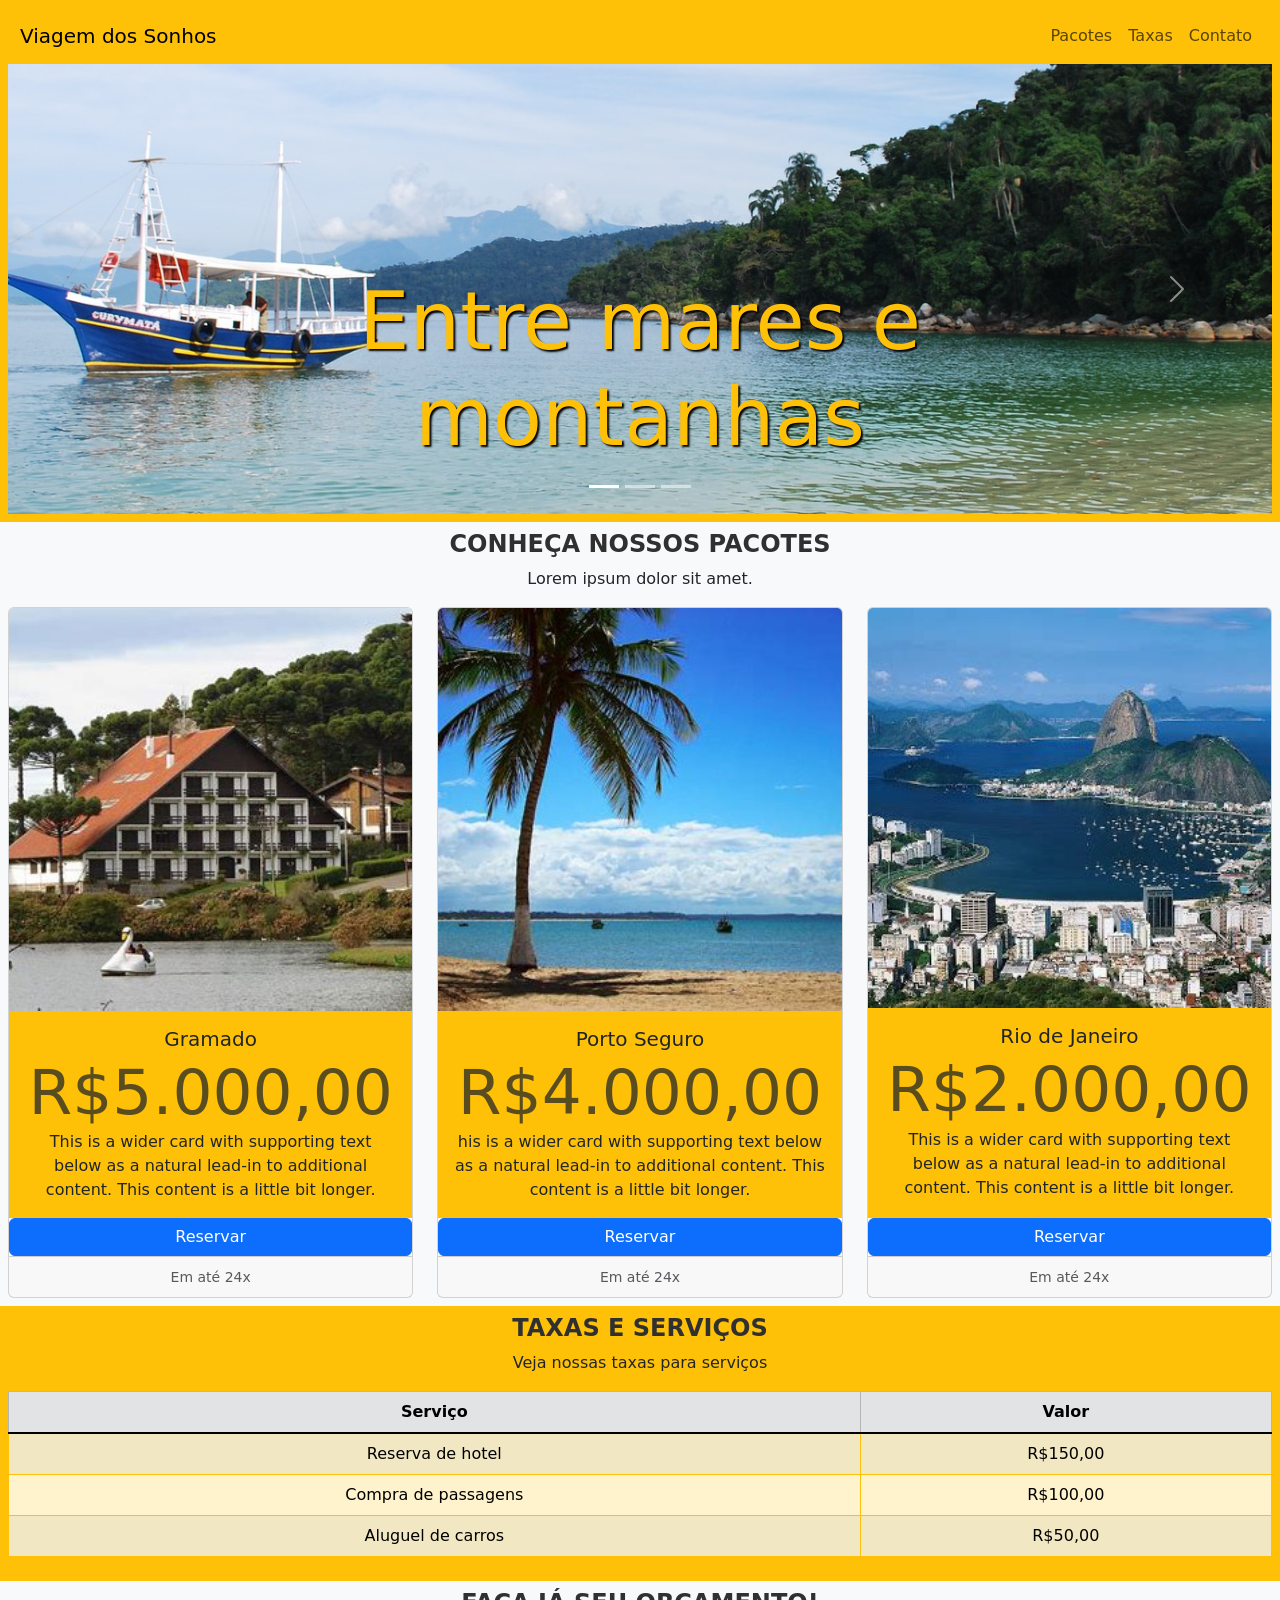
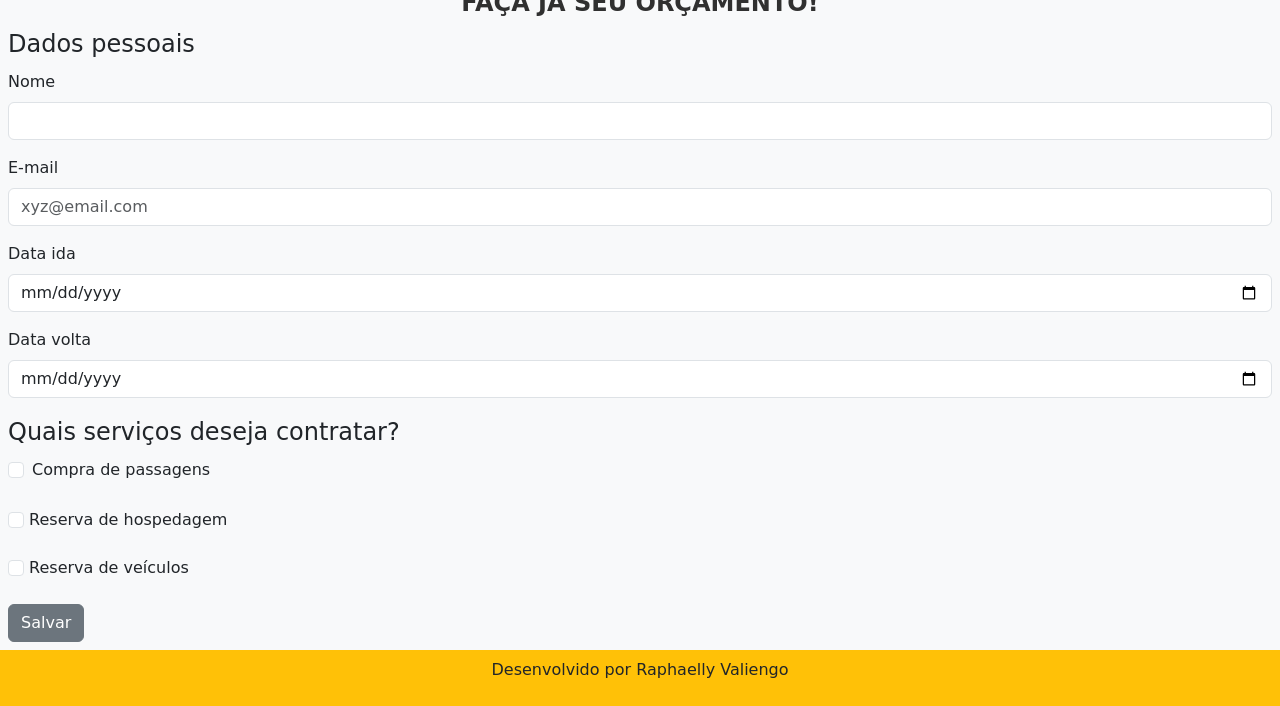
==== commit 58cfe767: "Adiciona carrossel e cards" ====
--- a/index.html
+++ b/index.html
@@ -34,46 +34,98 @@
         </div>
       </div>
     </nav>
-    <h1>Venha realizar a viagem dos seus sonhos!</h1>
-    <p class="text-white">
-      Lorem ipsum dolor sit amet, consectetur adipiscing elit. Aliquam venenatis, elit eu aliquet faucibus, purus
-      neque porttitor massa, eu dignissim nulla dui a eros.
-    </p>
+    <div id="carouselExampleCaptions" class="carousel slide">
+      <div class="carousel-indicators">
+        <button type="button" data-bs-target="#carouselExampleCaptions" data-bs-slide-to="0" class="active"
+          aria-current="true" aria-label="Slide 1"></button>
+        <button type="button" data-bs-target="#carouselExampleCaptions" data-bs-slide-to="1"
+          aria-label="Slide 2"></button>
+        <button type="button" data-bs-target="#carouselExampleCaptions" data-bs-slide-to="2"
+          aria-label="Slide 3"></button>
+      </div>
+      <div class="carousel-inner">
+        <div class="carousel-item active">
+          <img src="img/carousel/angra.jpg" class="d-block w-100" alt="Angra">
+          <div class="carousel-caption d-none d-md-block">
+            <h5>Entre mares e montanhas</h5>
+          </div>
+        </div>
+        <div class="carousel-item">
+          <img src="img/carousel/cataratas-iguacu.jpg" class="d-block w-100" alt="Cataratas do Iguaçu">
+          <div class="carousel-caption d-none d-md-block">
+            <h5>De norte a sul</h5>
+          </div>
+        </div>
+        <div class="carousel-item">
+          <img src="img/carousel/nordeste.jpg" class="d-block w-100" alt="Nordeste">
+          <div class="carousel-caption d-none d-md-block">
+            <h5>Venha conhecer o Brasil</h5>
+          </div>
+        </div>
+      </div>
+      <button class="carousel-control-prev" type="button" data-bs-target="#carouselExampleCaptions"
+        data-bs-slide="prev">
+        <span class="carousel-control-prev-icon" aria-hidden="true"></span>
+        <span class="visually-hidden">Previous</span>
+      </button>
+      <button class="carousel-control-next" type="button" data-bs-target="#carouselExampleCaptions"
+        data-bs-slide="next">
+        <span class="carousel-control-next-icon" aria-hidden="true"></span>
+        <span class="visually-hidden">Next</span>
+      </button>
+    </div>
   </header>
 
   <section class="container-fluid bg-light text-center p-2">
     <h2>Conheça nossos pacotes</h2>
-    <p>
-      Lorem ipsum dolor sit amet, consectetur adipiscing elit. Aliquam venenatis, elit eu aliquet faucibus, purus
-      neque porttitor massa, eu dignissim nulla dui a eros. Integer egestas diam nec ultricies elementum. Morbi
-      pellentesque quam vel lacus fermentum vestibulum. Suspendisse mauris ex, vestibulum eget nibh nec, faucibus
-      ullamcorper mauris. Aenean vel lacus non orci hendrerit lobortis. Sed dapibus neque eu ipsum pulvinar
-      egestas.
-      Mauris pellentesque, elit vitae mattis venenatis, erat felis ultricies libero, eu porttitor ante lectus nec
-      augue. Integer sagittis est turpis, tempor malesuada metus ultrices nec. Sed dapibus ut nibh vel
-      condimentum. In
-      hac habitasse platea dictumst. Phasellus rutrum iaculis ex ac pellentesque. Proin nec fermentum velit.
-      Suspendisse rutrum magna non metus tristique varius. Suspendisse rhoncus congue nulla in hendrerit. Ut ac
-      tellus
-      in magna viverra blandit ac a velit. Quisque finibus eros tellus, quis dictum urna auctor sed.
-      <br><br>
-      <a href="https://br.lipsum.com/">Link</a>
-      <hr>
-    </p>
-
-    <div class="row">
-      <figure class="col text-center">
-        <img src="img/nossos-pacotes/gramado.jpeg" alt="Imagem de chalé em Gramado">
-        <figcaption>Gramado</figcaption>
-      </figure>
-      <figure class="col text-center">
-        <img src="img/nossos-pacotes/porto-seguro.jpeg" alt="Praia em Porto Seguro">
-        <figcaption>Porto Seguro</figcaption>
-      </figure>
-      <figure class="col text-center">
-        <img src="img/nossos-pacotes/rio-de-janeiro.jpeg" alt="Rio de Janeiro visto de cima">
-        <figcaption>Rio de Janeiro</figcaption>
-      </figure>
+    <p> Lorem ipsum dolor sit amet.</p>
+
+    <div class="row row-cols-1 row-cols-md-3 g-4">
+      <div class="col">
+        <div class="card h-100">
+          <img src="img/nossos-pacotes/gramado.jpeg" alt="Imagem de chalé em Gramado" class="card-img-top">
+          <div class="card-body bg-warning">
+            <h5 class="card-title">Gramado</h5>
+            <h1 class="card-subtitle text-muted">R$5.000,00</h1>
+            <p class="card-text">This is a wider card with supporting text below as a natural lead-in to additional
+              content. This content is a little bit longer.</p>
+          </div>
+          <a href="#" class="btn btn-primary">Reservar</a>
+          <div class="card-footer">
+            <small class="text-body-secondary">Em até 24x</small>
+          </div>
+        </div>
+      </div>
+      <div class="col">
+        <div class="card h-100">
+          <img src="img/nossos-pacotes/porto-seguro.jpeg" alt="Praia em Porto Seguro" class="card-img-top">
+          <div class="card-body bg-warning">
+            <h5 class="card-title">Porto Seguro</h5>
+            <h1 class="card-subtitle text-muted">R$4.000,00</h1>
+            <p class="card-text">his is a wider card with supporting text below as a natural lead-in to additional
+              content. This content is a little bit longer.</p>
+          </div>
+          <a href="#" class="btn btn-primary">Reservar</a>
+          <div class="card-footer">
+            <small class="text-body-secondary">Em até 24x</small>
+          </div>
+        </div>
+      </div>
+      <div class="col">
+        <div class="card h-100">
+          <img src="img/nossos-pacotes/rio-de-janeiro.jpeg" alt="Rio de Janeiro visto de cima" class="card-img-top">
+          <div class="card-body bg-warning">
+            <h5 class="card-title">Rio de Janeiro</h5>
+            <h1 class="card-subtitle text-muted">R$2.000,00</h1>
+            <p class="card-text">This is a wider card with supporting text below as a natural lead-in to additional
+              content. This content is a little bit longer.</p>
+          </div>
+          <a href="#" class="btn btn-primary">Reservar</a>
+          <div class="card-footer">
+            <small class="text-body-secondary">Em até 24x</small>
+          </div>
+        </div>
+      </div>
     </div>
   </section>
 
--- a/css/style.css
+++ b/css/style.css
@@ -8,4 +8,10 @@
     text-transform: uppercase;
     color: #303030;
     font-weight: 600;
+}
+
+.carousel-caption h5 {
+    font-size: 80px;
+    color: #ffc107;
+    text-shadow: 2px 2px 2px black;
 }
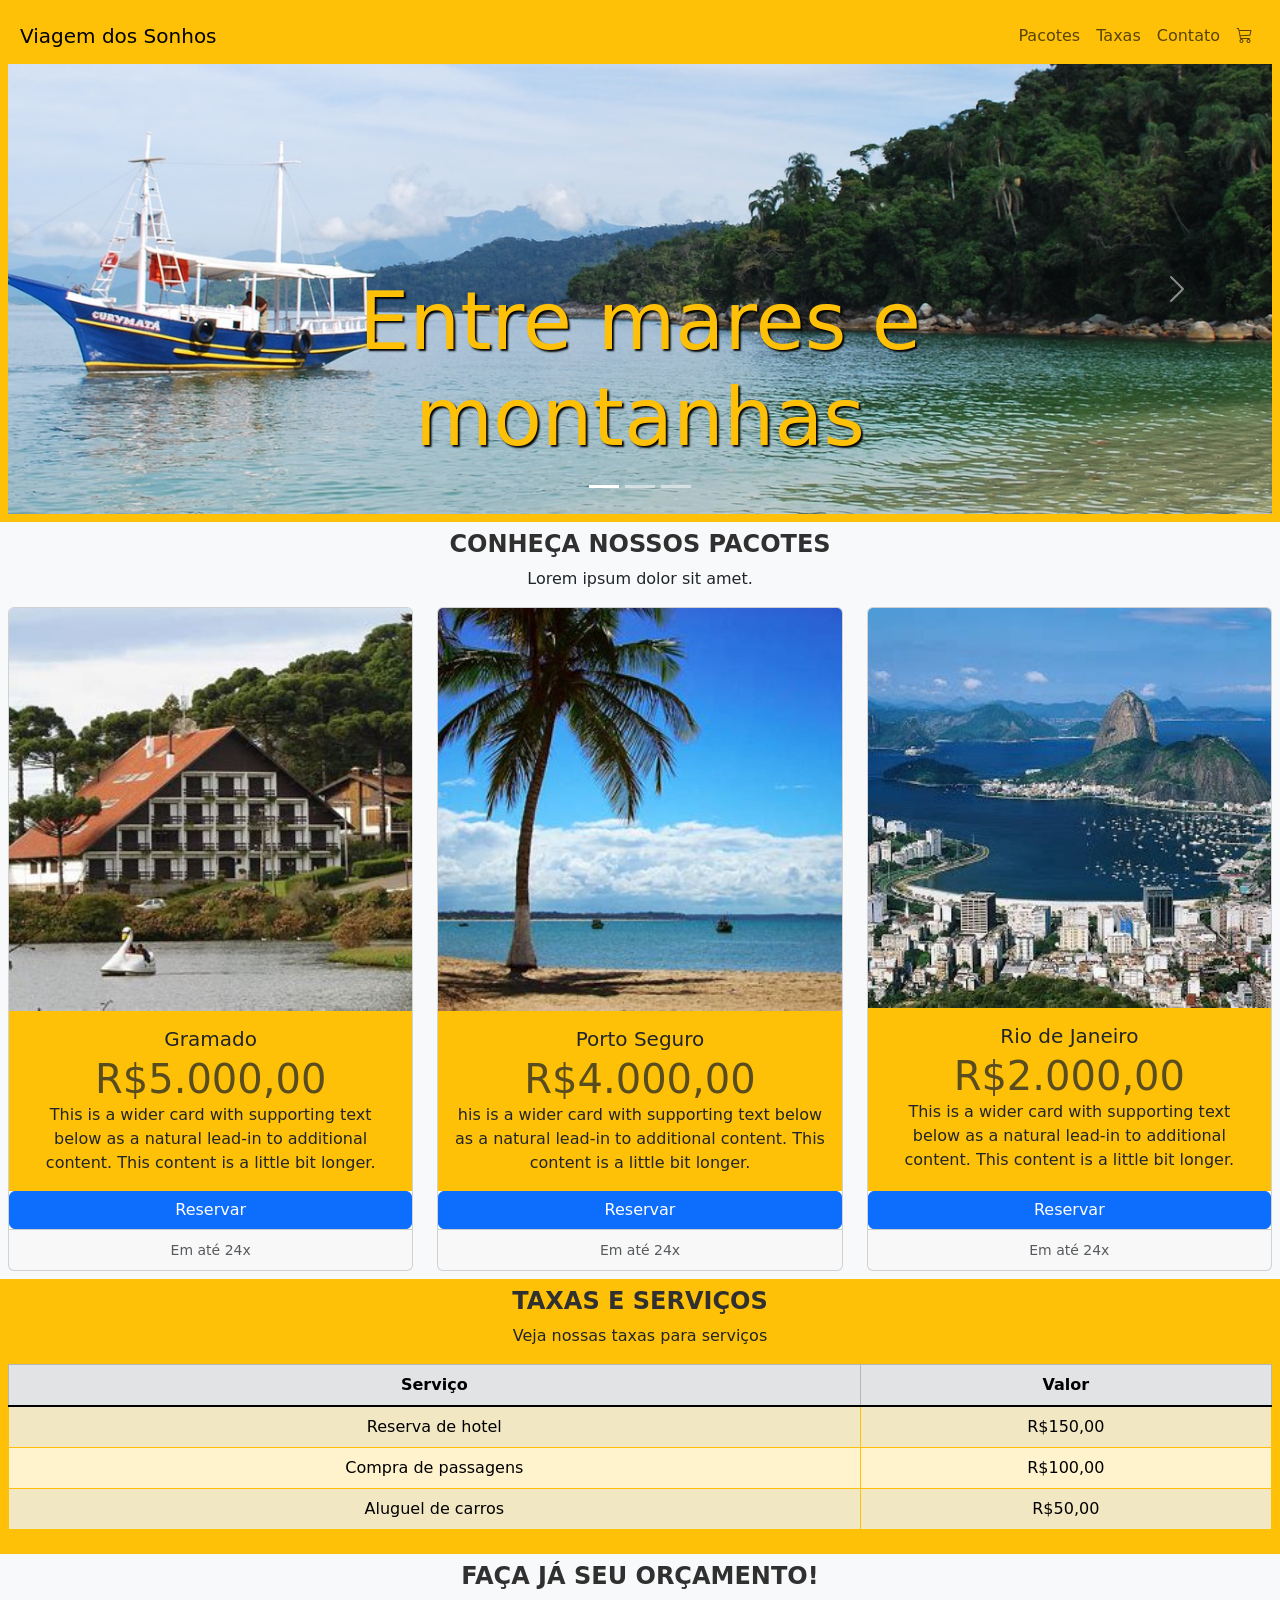
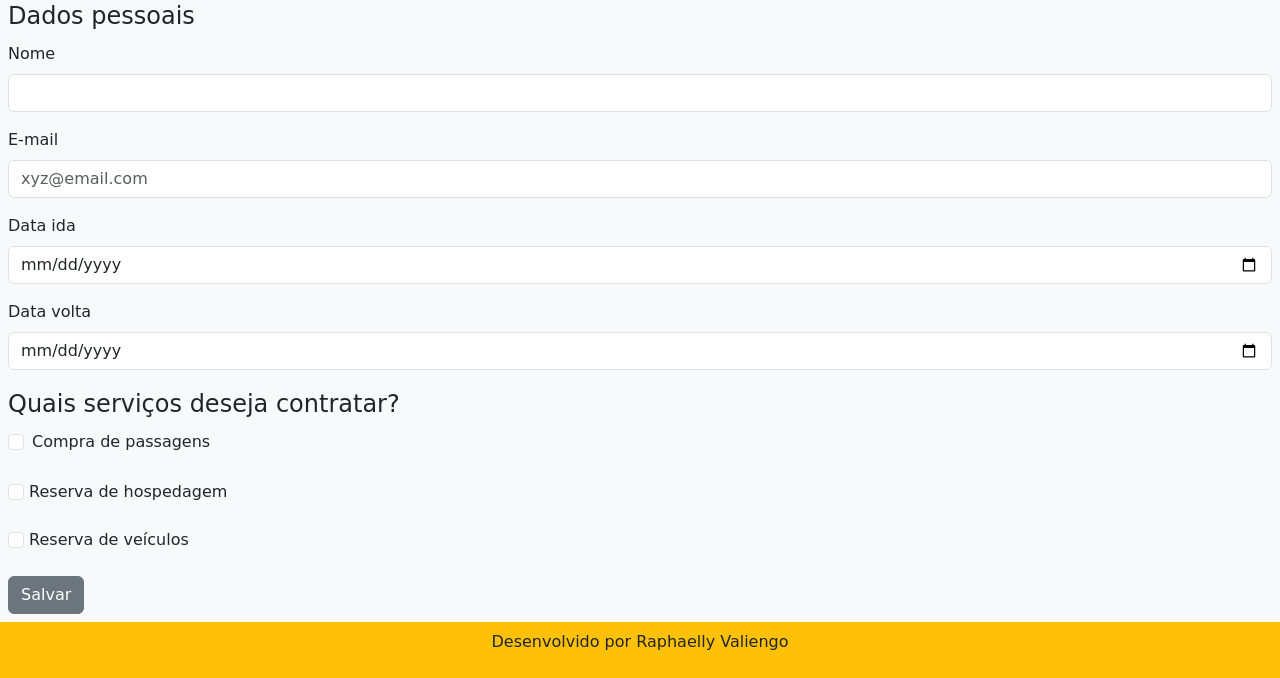
==== commit 4e09d9ed: "Adiciona modal e checkout" ====
--- a/index.html
+++ b/index.html
@@ -7,6 +7,7 @@
   <title>Viagem dos Sonhos</title>
   <link href="https://cdn.jsdelivr.net/npm/bootstrap@5.3.8/dist/css/bootstrap.min.css" rel="stylesheet"
     integrity="sha384-sRIl4kxILFvY47J16cr9ZwB07vP4J8+LH7qKQnuqkuIAvNWLzeN8tE5YBujZqJLB" crossorigin="anonymous">
+  <link rel="stylesheet" href="https://cdn.jsdelivr.net/npm/bootstrap-icons@1.13.1/font/bootstrap-icons.min.css">
   <link rel="stylesheet" href="css/style.css">
 </head>
 
@@ -14,7 +15,7 @@
   <header class="container-fluid p-2 bg-warning text-center">
     <nav class="navbar navbar-expand-lg bg-warning">
       <div class="container-fluid">
-        <a class="navbar-brand" href="#">Viagem dos Sonhos</a>
+        <a class="navbar-brand" href="index.html">Viagem dos Sonhos</a>
         <button class="navbar-toggler" type="button" data-bs-toggle="collapse" data-bs-target="#navbarSupportedContent"
           aria-controls="navbarSupportedContent" aria-expanded="false" aria-label="Toggle navigation">
           <span class="navbar-toggler-icon"></span>
@@ -29,6 +30,11 @@
             </li>
             <li class="nav-item">
               <a class="nav-link" href="#">Contato</a>
+            </li>
+            <li class="nav-item">
+              <a class="nav-link" href="#">
+                <i class="bi bi-cart3"></i>
+              </a>
             </li>
           </ul>
         </div>
@@ -90,7 +96,7 @@
             <p class="card-text">This is a wider card with supporting text below as a natural lead-in to additional
               content. This content is a little bit longer.</p>
           </div>
-          <a href="#" class="btn btn-primary">Reservar</a>
+          <a href="#" class="btn btn-primary" data-bs-toggle="modal" data-bs-target="#exampleModal">Reservar</a>
           <div class="card-footer">
             <small class="text-body-secondary">Em até 24x</small>
           </div>
@@ -105,7 +111,7 @@
             <p class="card-text">his is a wider card with supporting text below as a natural lead-in to additional
               content. This content is a little bit longer.</p>
           </div>
-          <a href="#" class="btn btn-primary">Reservar</a>
+          <a href="#" class="btn btn-primary" data-bs-toggle="modal" data-bs-target="#exampleModal">Reservar</a>
           <div class="card-footer">
             <small class="text-body-secondary">Em até 24x</small>
           </div>
@@ -120,7 +126,7 @@
             <p class="card-text">This is a wider card with supporting text below as a natural lead-in to additional
               content. This content is a little bit longer.</p>
           </div>
-          <a href="#" class="btn btn-primary">Reservar</a>
+          <a href="#" class="btn btn-primary" data-bs-toggle="modal" data-bs-target="#exampleModal">Reservar</a>
           <div class="card-footer">
             <small class="text-body-secondary">Em até 24x</small>
           </div>
@@ -209,4 +215,22 @@
     crossorigin="anonymous"></script>
 </body>
 
+<div class="modal fade" id="exampleModal" tabindex="-1" aria-labelledby="exampleModalLabel" aria-hidden="true">
+  <div class="modal-dialog">
+    <div class="modal-content">
+      <div class="modal-header">
+        <h1 class="modal-title fs-5" id="exampleModalLabel">Suas compras</h1>
+        <button type="button" class="btn-close" data-bs-dismiss="modal" aria-label="Close"></button>
+      </div>
+      <div class="modal-body">
+        Produto adicionado ao carrinho!
+      </div>
+      <div class="modal-footer">
+        <button type="button" class="btn btn-primary" data-bs-dismiss="modal">Continuar comprando</button>
+        <a href="checkout.html" type="button" class="btn btn-success">Finalizar a compra</a>
+      </div>
+    </div>
+  </div>
+</div>
+
 </html>
--- a/css/style.css
+++ b/css/style.css
@@ -1,8 +1,3 @@
-h1 {
-    font-size: 63px;
-    color: white;
-}
-
 h2 {
     font-size: 24px;
     text-transform: uppercase;
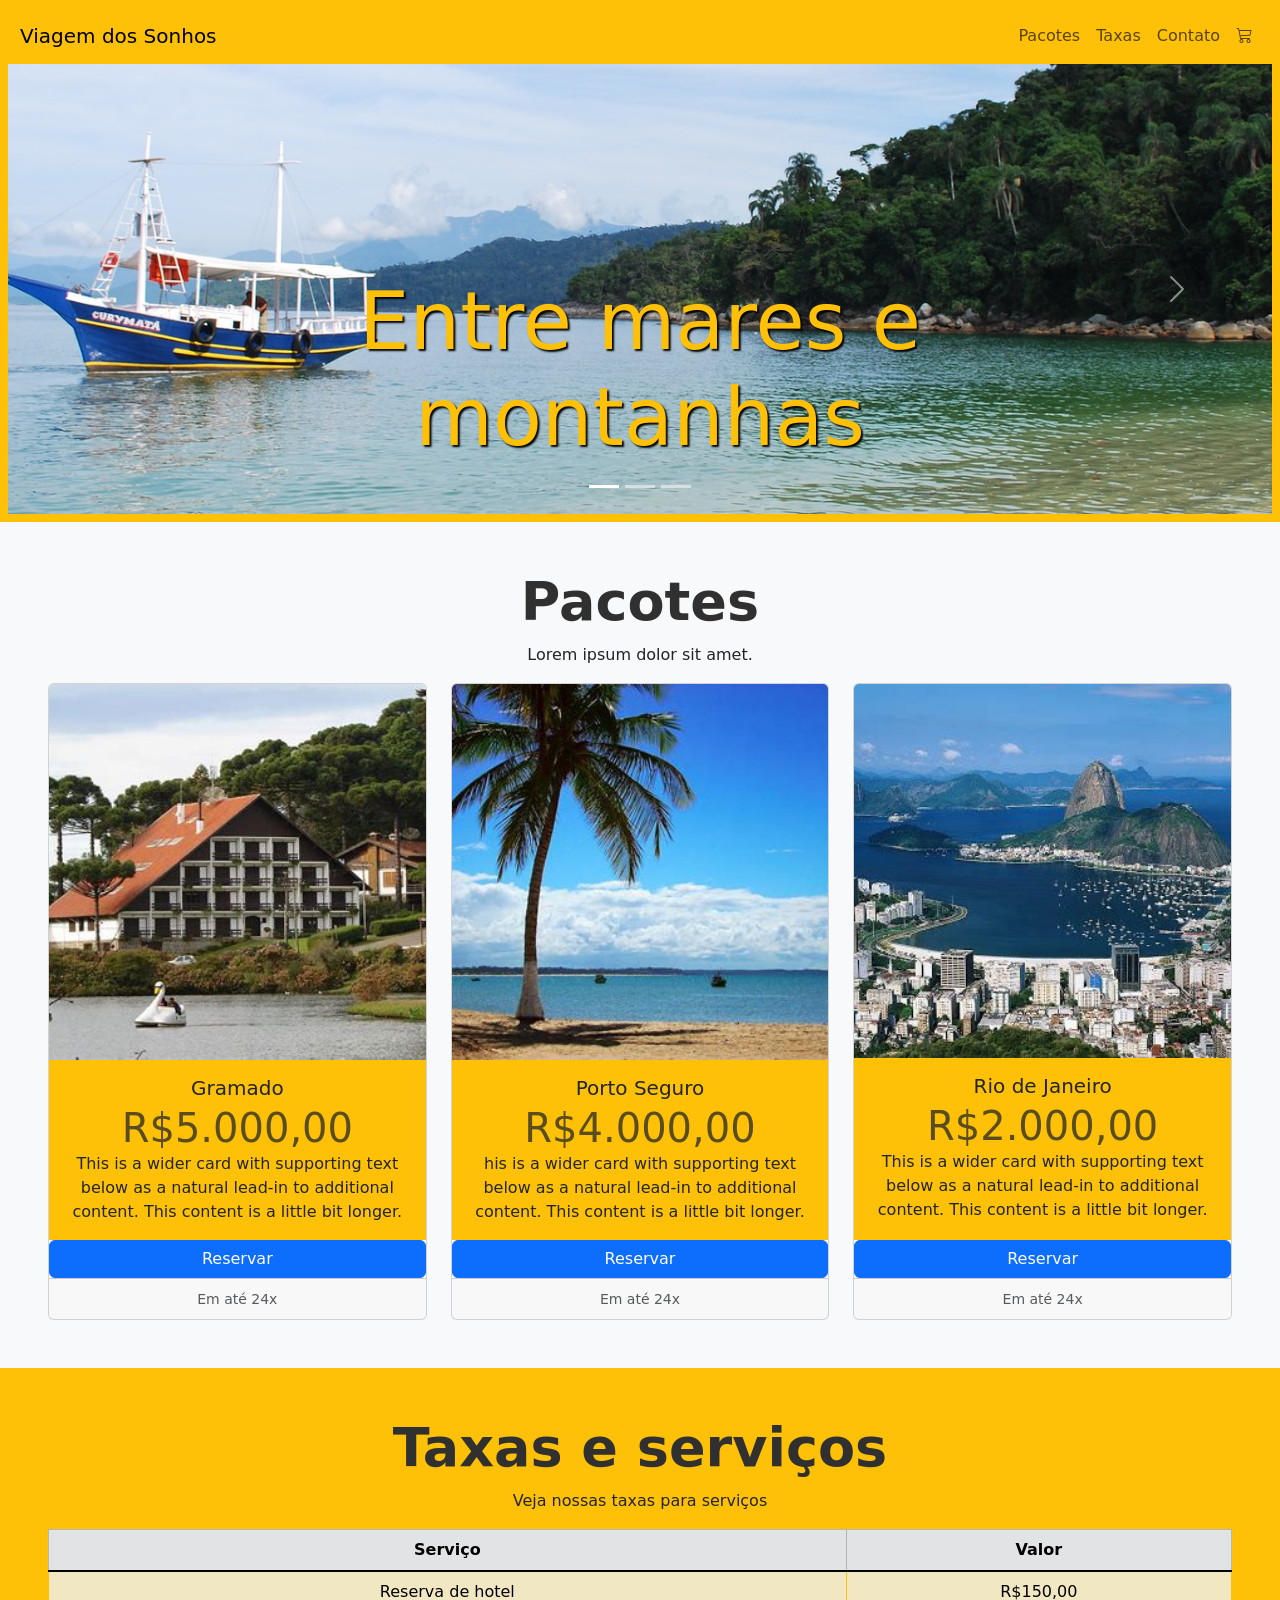
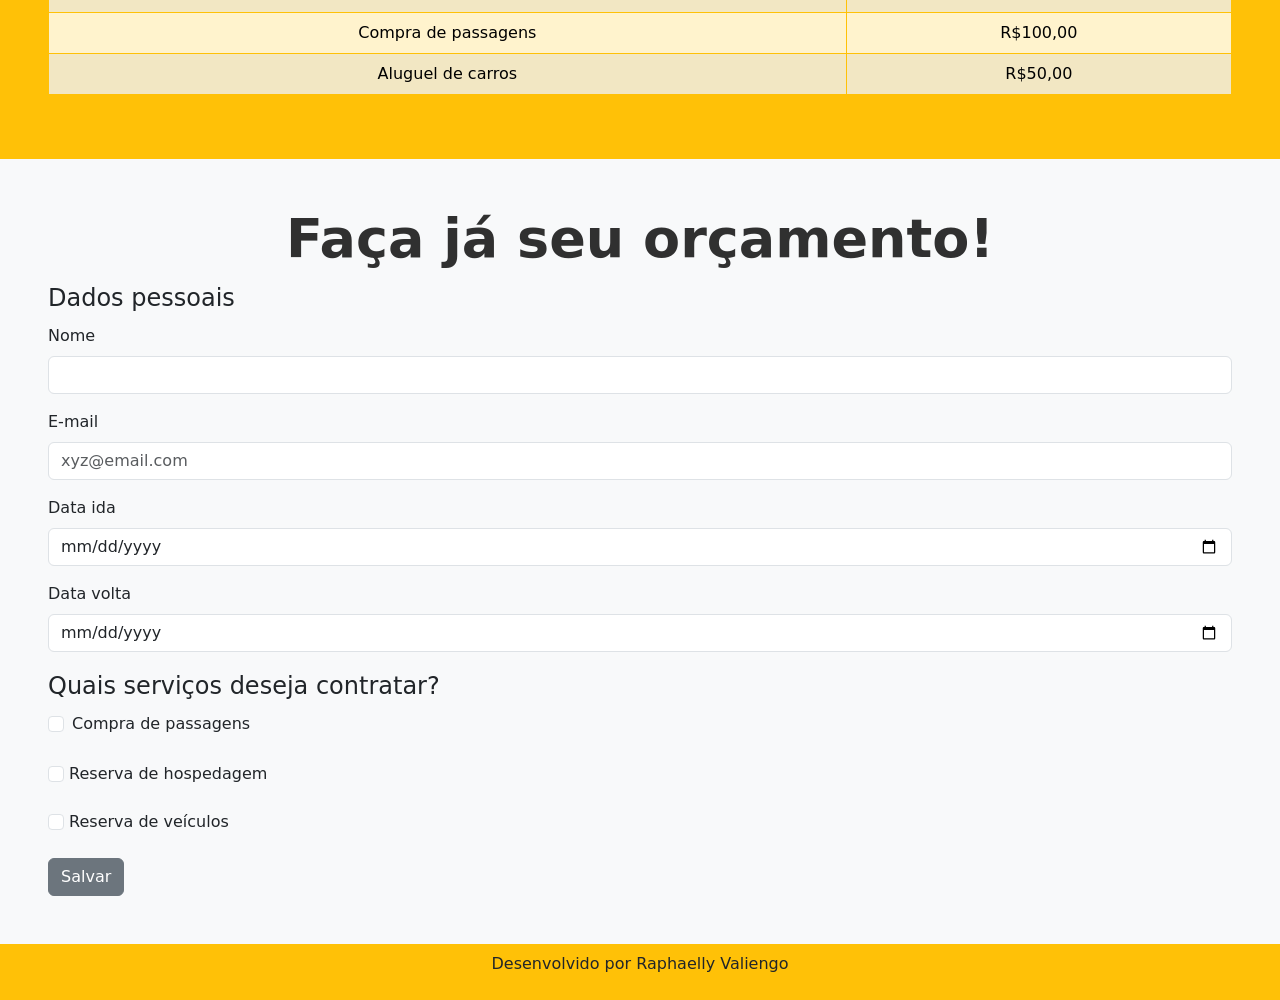
==== commit 44df5f90: "Adiciona rolagem automatica ao carrossel" ====
--- a/index.html
+++ b/index.html
@@ -40,7 +40,7 @@
         </div>
       </div>
     </nav>
-    <div id="carouselExampleCaptions" class="carousel slide">
+    <div id="carouselExampleCaptions" class="carousel slide" data-bs-ride="carousel">
       <div class="carousel-indicators">
         <button type="button" data-bs-target="#carouselExampleCaptions" data-bs-slide-to="0" class="active"
           aria-current="true" aria-label="Slide 1"></button>
@@ -50,19 +50,19 @@
           aria-label="Slide 3"></button>
       </div>
       <div class="carousel-inner">
-        <div class="carousel-item active">
+        <div class="carousel-item active" data-bs-interval="10000">
           <img src="img/carousel/angra.jpg" class="d-block w-100" alt="Angra">
           <div class="carousel-caption d-none d-md-block">
             <h5>Entre mares e montanhas</h5>
           </div>
         </div>
-        <div class="carousel-item">
+        <div class="carousel-item" data-bs-interval="10000">
           <img src="img/carousel/cataratas-iguacu.jpg" class="d-block w-100" alt="Cataratas do Iguaçu">
           <div class="carousel-caption d-none d-md-block">
             <h5>De norte a sul</h5>
           </div>
         </div>
-        <div class="carousel-item">
+        <div class="carousel-item" data-bs-interval="10000">
           <img src="img/carousel/nordeste.jpg" class="d-block w-100" alt="Nordeste">
           <div class="carousel-caption d-none d-md-block">
             <h5>Venha conhecer o Brasil</h5>
@@ -82,8 +82,8 @@
     </div>
   </header>
 
-  <section class="container-fluid bg-light text-center p-2">
-    <h2>Conheça nossos pacotes</h2>
+  <section class="container-fluid bg-light text-center p-5">
+    <h2>Pacotes</h2>
     <p> Lorem ipsum dolor sit amet.</p>
 
     <div class="row row-cols-1 row-cols-md-3 g-4">
@@ -135,7 +135,7 @@
     </div>
   </section>
 
-  <section class="container-fluid bg-warning text-center p-2">
+  <section class="container-fluid bg-warning text-center p-5">
     <h2>Taxas e serviços</h2>
     <p>
       Veja nossas taxas para serviços
@@ -164,7 +164,7 @@
     </table>
   </section>
 
-  <section class="container-fluid bg-light p-2">
+  <section class="container-fluid bg-light p-5">
     <h2 class="text-center">Faça já seu orçamento!</h2>
     <form method="GET" action="">
       <fieldset>
--- a/css/style.css
+++ b/css/style.css
@@ -1,6 +1,5 @@
 h2 {
-    font-size: 24px;
-    text-transform: uppercase;
+    font-size: 54px;
     color: #303030;
     font-weight: 600;
 }
